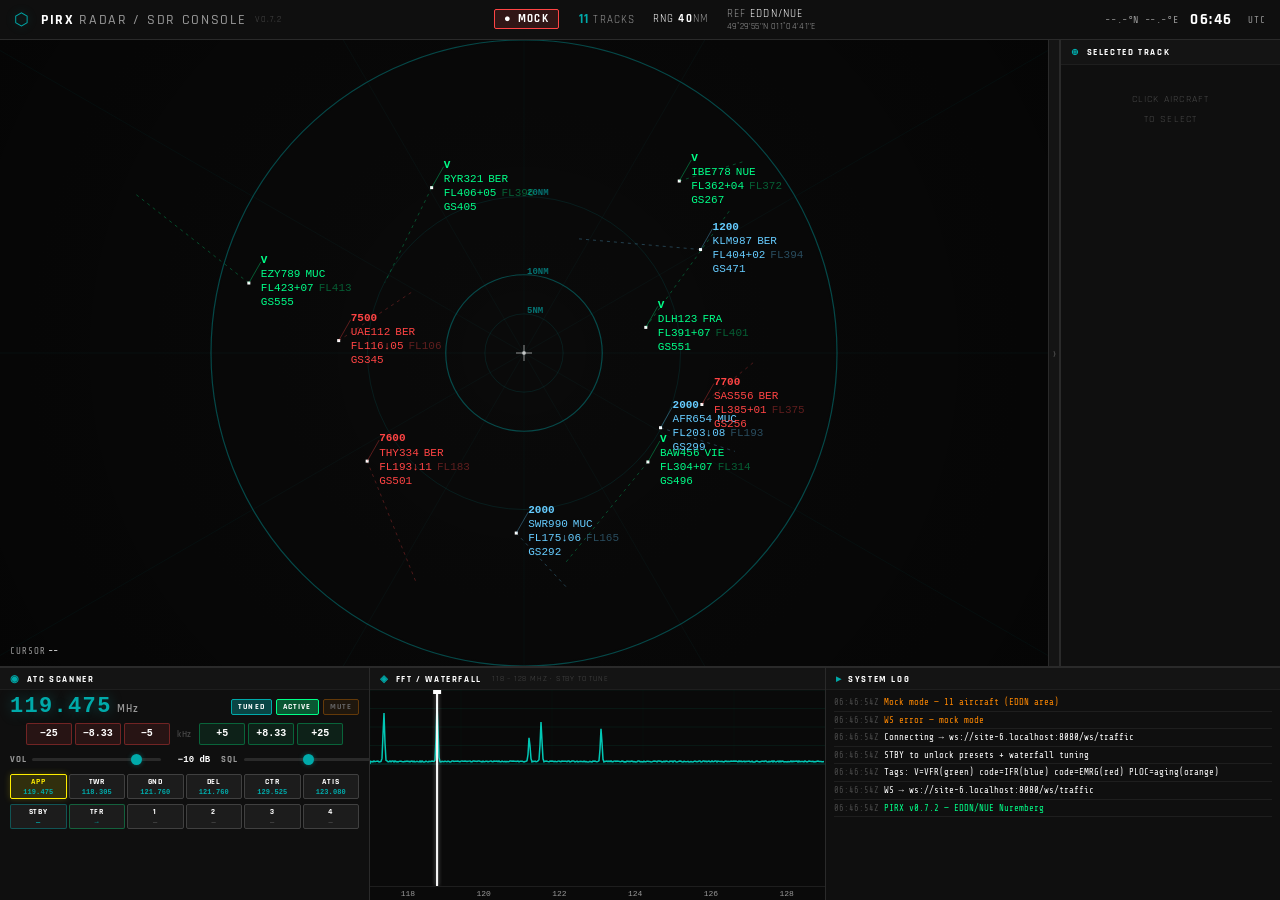
==== pirx-preview.html @ 2e62b08f "Major update 0.7.2 see README and CHANGELOG for details" ====
<!DOCTYPE html>
<html lang="en">
<head>
<meta charset="UTF-8">
<meta name="viewport" content="width=device-width, initial-scale=1.0">
<title>PIRX — Radar / SDR Console</title>
<link href="https://fonts.googleapis.com/css2?family=Share+Tech+Mono&family=Rajdhani:wght@400;500;600;700&display=swap" rel="stylesheet">
<style>
/* ═══════════════════════════════════════════════════════════════
   PIRX Radar / SDR Console — style.css  v0.7.0
   Dark theme: #0a0a0a bg · #ffffff text · iCAS2 states · ATC scanner
   ═══════════════════════════════════════════════════════════════ */

:root {
  /* ── Backgrounds ── */
  --bg:         #0a0a0a;
  --bg-panel:   #0f0f0f;
  --bg-panel2:  #141414;
  --bg-input:   #1c1c1c;

  /* ── Borders ── */
  --border:     #1e1e1e;
  --border-hi:  #2a2a2a;
  --border-sel: #404040;

  /* ── Text — PURE WHITE everywhere that matters ── */
  --txt-hi:     #ffffff;
  --txt-mid:    #ffffff;
  --txt-lo:     #999999;
  --txt-dim:    #484848;

  /* ── Accent colours ── */
  --cyan:       #00aaaa;
  --cyan-dim:   rgba(0,170,170,0.14);
  --cyan-glow:  rgba(0,170,170,0.40);
  --green:      #00ff88;
  --green-dim:  rgba(0,255,136,0.12);
  --amber:      #ff8800;
  --amber-dim:  rgba(255,136,0,0.14);
  --ploc:       #ff8c00;   /* PLOC signal-aging indicator — orange */
  --red:        #ff4444;
  --red-dim:    rgba(255,68,68,0.14);
  --yellow:     #ffee00;
  --yellow-dim: rgba(255,238,0,0.14);

  /* ── Radar ── */
  --radar-bg:   #0a0a0a;

  /* ── iCAS2 tag colours (reference — applied via canvas JS) ──
     Emergency  7500/7600/7700 → #ff4444
     OAT/mil    0xxx           → #ffaa00
     VFR        7000           → #00ff88
     IFR other               → #66ccff   */

  /* ── Typography ── */
  --font-mono:  'Share Tech Mono','Courier New',monospace;
  --font-ui:    'Rajdhani','Arial Narrow',sans-serif;

  /* ── Misc ── */
  --trans:      0.12s ease;
  --bottom-h:   26vh;
}

/* ════════════════════════
   RESET
   ════════════════════════ */
*,*::before,*::after { box-sizing:border-box; margin:0; padding:0; }

html,body {
  width:100%; height:100%;
  background:var(--bg); color:var(--txt-hi);
  font-family:var(--font-mono); overflow:hidden;
}
body { display:flex; flex-direction:column; }

/* ════════════════════════
   TOP BAR
   ════════════════════════ */
#topbar {
  height:40px; flex-shrink:0;
  display:flex; align-items:center; justify-content:space-between;
  background:var(--bg-panel); border-bottom:1px solid var(--border-hi);
  padding:0 14px; gap:16px; z-index:20;
}
#tl,#tc,#tr { display:flex; align-items:center; gap:12px; }
#tc { flex:1; justify-content:center; gap:20px; }

#logo-mark {
  font-size:17px; color:var(--cyan);
  text-shadow:0 0 10px var(--cyan-glow); line-height:1;
}
#app-title {
  font-family:var(--font-ui); font-weight:700;
  font-size:14px; letter-spacing:.12em; text-transform:uppercase; color:var(--txt-hi);
}
.title-dim { color:var(--txt-lo); font-weight:500; }
.title-ver  { color:var(--txt-dim); font-size:9px; font-weight:400; letter-spacing:.10em; margin-left:4px; vertical-align:middle; }

.badge {
  display:flex; align-items:center; gap:6px;
  padding:2px 9px; border-radius:2px;
  font-family:var(--font-ui); font-weight:700;
  font-size:11px; letter-spacing:.12em; border:1px solid transparent;
}
.badge-mock       { border-color:var(--red);   color:#fff; background:var(--red-dim); }
.badge-live       { border-color:var(--green); color:#fff; background:var(--green-dim); }
.badge-connecting { border-color:var(--amber); color:#fff; background:var(--amber-dim); }
.badge-mock #conn-dot { animation:blink .9s step-end infinite; }
@keyframes blink { 50% { opacity:0; } }

#tc-stats {
  display:flex; align-items:center; gap:18px;
  font-family:var(--font-ui); font-size:11px; color:var(--txt-hi); letter-spacing:.1em;
}
#tc-stats .hi  { color:var(--cyan); font-weight:700; font-size:13px; }
#tc-stats .val { color:var(--txt-hi); font-weight:700; }
.lbl-dim { color:var(--txt-lo); }

#cursor-ll {
  font-size:10px; color:var(--txt-lo);
  letter-spacing:.06em; min-width:150px; text-align:right;
}
#clock-time { font-family:var(--font-ui); font-size:15px; font-weight:700; letter-spacing:.1em; color:var(--txt-hi); }
.clock-sub  { font-size:9px; color:var(--txt-lo); letter-spacing:.12em; margin-left:3px; }

/* ════════════════════════
   MIDDLE — radar + collapse toggle + panel
   ════════════════════════ */
#mid { flex:1; display:flex; overflow:hidden; min-height:0; }

#radar-wrap {
  flex:1; position:relative; background:var(--radar-bg);
  overflow:hidden; min-width:0; cursor:crosshair;
}
#radar { display:block; width:100%; height:100%; }

#radar-overlay {
  position:absolute; bottom:8px; left:10px;
  display:flex; gap:14px; pointer-events:none;
}
.ov-label { color:var(--txt-lo); font-size:9px; letter-spacing:.1em; margin-right:3px; }
.ov-val   { color:var(--txt-hi); font-size:10px; }

/* Collapse toggle — sits on the border between radar and right panel */
#rp-toggle {
  width:12px; flex-shrink:0;
  display:flex; align-items:center; justify-content:center;
  background:var(--bg-panel2);
  border-left:1px solid var(--border-hi);
  border-right:1px solid var(--border-hi);
  cursor:pointer; color:var(--txt-dim); font-size:13px;
  transition:color var(--trans), background var(--trans);
  user-select:none; z-index:10;
}
#rp-toggle:hover { color:var(--cyan); background:var(--cyan-dim); }

/* Right panel — collapsible via CSS transition */
#right-panel {
  width:220px; flex-shrink:0;
  background:var(--bg-panel); border-left:1px solid var(--border-hi);
  display:flex; flex-direction:column; overflow:hidden;
  transition:width 0.18s ease;
}
#right-panel.collapsed { width:0; border-left:none; }

.rp-title {
  font-family:var(--font-ui); font-size:9px; font-weight:700;
  letter-spacing:.18em; color:var(--txt-hi); text-transform:uppercase;
  padding:7px 10px 6px; border-bottom:1px solid var(--border);
  display:flex; align-items:center; gap:6px;
  background:var(--bg-panel2); flex-shrink:0; white-space:nowrap;
}
.rp-icon { color:var(--cyan); }

#sel-detail {
  padding:8px 10px;
  display:grid; grid-template-columns:auto 1fr;
  gap:4px 10px; font-size:10px; flex:1; align-content:start;
  overflow-y:auto;
}
.sel-key { color:var(--txt-lo); font-family:var(--font-ui); font-size:9px; letter-spacing:.12em; font-weight:600; }
.sel-val { color:var(--txt-hi); font-family:var(--font-mono); font-size:10px; font-weight:700; }
.sel-val.hi { color:var(--cyan); }

#sel-empty {
  padding:24px 10px; font-size:10px; color:var(--txt-dim);
  text-align:center; font-family:var(--font-ui);
  letter-spacing:.12em; line-height:2; flex:1; white-space:nowrap;
}


/* ════════════════════════
   BOTTOM STRIP
   ════════════════════════ */
#bottom {
  height:var(--bottom-h); flex-shrink:0;
  display:flex; background:var(--bg-panel);
  border-top:2px solid var(--border-hi); overflow:hidden;
}

.bot-section {
  display:flex; flex-direction:column;
  border-right:1px solid var(--border-hi);
  overflow:hidden; flex-shrink:0;
}
.bot-section:last-child { border-right:none; flex:1; }

.bot-title {
  font-family:var(--font-ui); font-size:9px; font-weight:700;
  letter-spacing:.18em; color:var(--txt-hi); text-transform:uppercase;
  padding:5px 10px 4px; border-bottom:1px solid var(--border);
  display:flex; align-items:center; gap:6px;
  flex-shrink:0; background:var(--bg-panel2);
}
.bot-icon { color:var(--cyan); font-size:10px; }
.bot-sub  { color:var(--txt-dim); font-weight:400; font-size:8px; margin-left:4px; letter-spacing:.1em; }

/* ════════════════════════════════════════
   ATC SCANNER SECTION
   ════════════════════════════════════════ */
#sdr-section { width:370px; }

#sdr-body {
  padding:6px 10px 5px;
  display:flex; flex-direction:column; gap:5px;
  overflow:hidden; flex:1;
}

/* Row 1 — Freq display + STBY/TFR + status pills */
.atc-freq-row {
  display:flex; align-items:center; gap:8px; justify-content:space-between;
}
.atc-freq-wrap {
  display:flex; align-items:baseline; gap:5px;
}
#freq-display {
  font-family:'Courier New',monospace;
  font-size:22px; font-weight:700; letter-spacing:.06em;
  color:var(--cyan); text-shadow:0 0 14px var(--cyan-glow);
  line-height:1; min-width:7ch; text-align:right;
}
.freq-unit {
  font-family:var(--font-ui); font-size:11px; font-weight:600;
  color:var(--txt-lo); letter-spacing:.1em;
}

/* Status pills */
.atc-status-pills { display:flex; gap:4px; flex-shrink:0; }
.status-pill {
  font-family:var(--font-ui); font-size:8px; font-weight:700;
  letter-spacing:.14em; padding:2px 6px;
  border-radius:2px; border:1px solid transparent;
  color:#ffffff; opacity:0.35; transition:all var(--trans);
}
.status-pill.on { opacity:1; }

.pill-tuned  { border-color:var(--cyan);  background:rgba(0,170,170,0.2); }
.pill-tuned.on { background:rgba(0,170,170,0.35); }
.pill-active { border-color:var(--green); background:rgba(0,255,136,0.2); }
.pill-active.on { background:rgba(0,255,136,0.30); }
.pill-mute   { border-color:var(--amber); background:rgba(255,136,0,0.2); }
.pill-mute.on   { background:rgba(255,136,0,0.35); }

/* Row 2 — Step buttons */
.atc-step-row {
  display:flex; align-items:center; gap:3px; justify-content:center;
}
.step-unit {
  font-family:var(--font-ui); font-size:9px; font-weight:600;
  color:var(--txt-dim); letter-spacing:.1em;
  padding:0 4px; flex-shrink:0;
}

/* Base step button */
.step-btn {
  font-family:'Courier New',monospace;
  font-size:10px; font-weight:700;
  padding:4px 0; width:46px;
  border-radius:2px; border:1px solid;
  cursor:pointer; transition:all var(--trans);
  line-height:1.2; text-align:center;
  color:#ffffff;
}
/* Negative step buttons (left cluster) */
.step-btn.neg {
  background:rgba(255,68,68,0.10);
  border-color:rgba(255,68,68,0.35);
}
.step-btn.neg:hover {
  background:rgba(255,68,68,0.26);
  border-color:rgba(255,68,68,0.75);
  box-shadow:0 0 6px rgba(255,68,68,0.30);
}
/* Positive step buttons (right cluster) */
.step-btn.pos {
  background:rgba(0,255,136,0.08);
  border-color:rgba(0,255,136,0.30);
}
.step-btn.pos:hover {
  background:rgba(0,255,136,0.22);
  border-color:rgba(0,255,136,0.65);
  box-shadow:0 0 6px rgba(0,255,136,0.25);
}
/* Active-flash state (added briefly via JS) */
.step-btn.flash-neg { background:rgba(255,68,68,0.55) !important; border-color:#ff4444 !important; }
.step-btn.flash-pos { background:rgba(0,255,136,0.50) !important; border-color:#00ff88 !important; }

/* Row 3 — Sliders + Mute */
.atc-slider-row {
  display:flex; align-items:center; gap:5px;
}
.slider-lbl {
  font-family:var(--font-ui); font-size:9px; font-weight:700;
  letter-spacing:.12em; color:var(--txt-lo); flex-shrink:0;
}
.sdr-slider {
  flex:1; -webkit-appearance:none;
  height:3px; background:var(--border-hi);
  border-radius:2px; outline:none; cursor:pointer;
}
.sdr-slider::-webkit-slider-thumb {
  -webkit-appearance:none; width:11px; height:11px;
  background:var(--cyan); border-radius:50%;
  cursor:pointer; box-shadow:0 0 5px var(--cyan-glow);
}
.slider-val {
  font-size:9px; color:var(--txt-hi); font-weight:700;
  font-family:'Courier New',monospace;
  width:44px; text-align:right; flex-shrink:0;
}

/* MUTE toggle button — selectable, stays lit while muted */
.mute-toggle-btn {
  font-family:var(--font-ui); font-size:9px; font-weight:700;
  letter-spacing:.12em; padding:3px 8px;
  border-radius:2px; border:1px solid var(--border-sel);
  background:var(--bg-input); color:var(--txt-lo);
  cursor:pointer; transition:all var(--trans);
  flex-shrink:0; margin-left:4px;
}
.mute-toggle-btn:hover { border-color:var(--amber); color:var(--txt-hi); background:var(--amber-dim); }
.mute-toggle-btn.muted {
  border-color:var(--amber); color:var(--amber);
  background:rgba(255,136,0,0.28);
  box-shadow:0 0 7px rgba(255,136,0,0.30);
}

/* Rows 4+5 — Memory buttons */
.atc-mem-row {
  display:flex; align-items:stretch; gap:2px;
}

.mem-btn {
  flex:1;
  display:flex; flex-direction:column; align-items:center;
  padding:2px 1px; gap:1px;
  background:var(--bg-input); border:1px solid var(--border-sel);
  border-radius:2px; cursor:pointer; transition:all var(--trans);
  min-width:0; overflow:hidden;
}
.mem-btn:hover {
  border-color:var(--cyan); background:var(--cyan-dim);
}
.mem-btn.active-mem {
  border-color:var(--yellow); background:rgba(255,238,0,0.14);
  box-shadow:0 0 7px rgba(255,238,0,0.22);
}
.mem-btn.active-mem .mem-name { color:var(--yellow); }
.mem-btn.store-flash {
  border-color:var(--green) !important;
  background:rgba(0,255,136,0.28) !important;
  box-shadow:0 0 9px rgba(0,255,136,0.30) !important;
}

/* STBY button variant */
.stby-btn { border-color:rgba(0,170,170,0.40); }
.stby-btn.active-mem {
  border-color:var(--cyan); background:rgba(0,170,170,0.20);
  box-shadow:0 0 7px rgba(0,170,170,0.35);
}
.stby-btn.active-mem .mem-name { color:var(--cyan); }
.stby-btn.active-mem .mem-freq { color:var(--cyan); }

/* TFR button variant */
.tfr-btn { border-color:rgba(0,255,136,0.30); }
.tfr-btn.active-mem {
  border-color:var(--green); background:rgba(0,255,136,0.18);
  box-shadow:0 0 7px rgba(0,255,136,0.30);
}
.tfr-btn.active-mem .mem-name { color:var(--green); }
.tfr-btn.active-mem .mem-freq { color:var(--green); }

/* User slot buttons 1–4 — same base as mem-btn, empty = dimmed */
.user-btn .mem-freq { color:var(--txt-dim); }
.user-btn.has-freq .mem-freq { color:var(--cyan); }
.user-btn.active-mem {
  border-color:var(--yellow); background:rgba(255,238,0,0.14);
  box-shadow:0 0 7px rgba(255,238,0,0.22);
}
.user-btn.active-mem .mem-name { color:var(--yellow); }
.user-btn.erase-flash {
  border-color:var(--red) !important;
  background:rgba(255,68,68,0.22) !important;
  box-shadow:0 0 8px rgba(255,68,68,0.30) !important;
}

.mem-name {
  font-family:var(--font-ui); font-size:8px; font-weight:700;
  letter-spacing:.10em; color:#ffffff; text-transform:uppercase;
}
.mem-freq {
  font-family:'Courier New',monospace;
  font-size:7px; font-weight:700;
  color:var(--cyan); letter-spacing:.01em; white-space:nowrap;
}

/* ════════════════════════
   WATERFALL SECTION — 10 MHz span
   ════════════════════════ */
#wf-section { flex:1; min-width:0; }
#wf-body { flex:1; position:relative; overflow:hidden; background:var(--bg); cursor:not-allowed; }
#wf-body.stby-active { cursor:crosshair; }
#wf-canvas { display:block; width:100%; height:100%; }

/* Fixed 6-tick axis: 118 | 120 | 122 | 124 | 126 | 128 MHz */
#wf-freq-axis {
  position:absolute; bottom:0; left:0; right:0; height:14px;
  display:flex; align-items:center; justify-content:space-between;
  padding:0; pointer-events:none;
  background:rgba(10,10,10,0.82); border-top:1px solid var(--border);
}
.wf-tick {
  font-size:8px; color:var(--txt-lo); font-family:'Courier New',monospace;
  flex:1; text-align:center;
}

/* Tuned-frequency marker — position driven by JS via left% */
.wf-tune-line {
  position:absolute; top:0; bottom:14px;
  width:2px; background:rgba(255,255,255,0.80);
  pointer-events:none;
  box-shadow:0 0 4px rgba(255,255,255,0.45);
}

/* Hover frequency tooltip */
#wf-tooltip {
  position:absolute; top:4px;
  font-family:'Courier New',monospace; font-size:9px; font-weight:700;
  color:#ffffff; background:rgba(0,0,0,0.72);
  border:1px solid rgba(0,170,170,0.50);
  padding:2px 6px; border-radius:2px;
  pointer-events:none; display:none; white-space:nowrap;
  transform:translateX(-50%);
}

/* ════════════════════════
   LOG SECTION
   ════════════════════════ */
#log-section { width:260px; }
#log-body { flex:1; overflow-y:auto; padding:4px 8px; }

.log-entry {
  padding:1px 0; border-bottom:1px solid var(--border);
  font-size:9px; line-height:1.6;
  white-space:nowrap; overflow:hidden; text-overflow:ellipsis;
  color:var(--txt-hi);
}
.log-entry.info  { color:#ffffff; }
.log-entry.warn  { color:var(--amber); }
.log-entry.ok    { color:var(--green); }
.log-entry.error { color:var(--red); }
.log-ts { color:var(--txt-dim); margin-right:5px; font-size:8.5px; }

/* ════════════════════════════════════════
   iCAS2 LABEL STATE — text-colour only
   All canvas labels are TRANSPARENT bg.
   Colors applied via getTagColor() in JS.
   ════════════════════════════════════════ */
/* Tag colour reference (mirrors getTagColor in app.js):
   Emergency  7500/7600/7700 → #ff4444  red
   OAT/mil    0xxx           → #ffaa00  amber
   VFR        7000           → #00ff88  green
   IFR other               → #66ccff  light blue  */

/* ════════════════════════
   SCROLLBAR
   ════════════════════════ */
::-webkit-scrollbar { width:3px; height:3px; }
::-webkit-scrollbar-track { background:var(--bg); }
::-webkit-scrollbar-thumb { background:var(--border-hi); border-radius:2px; }

</style>
</head>
<body>

<!-- ═══ TOP BAR ═══ -->
<header id="topbar">
  <div id="tl">
    <span id="logo-mark">⬡</span>
    <span id="app-title">PIRX <span class="title-dim">Radar / SDR Console</span> <span class="title-ver">v0.7.2</span></span>
  </div>
  <div id="tc">
    <div id="conn-badge" class="badge badge-mock">
      <span id="conn-dot">●</span>
      <span id="conn-label">MOCK</span>
    </div>
    <div id="tc-stats">
      <span><span id="track-count" class="hi">0</span> <span class="lbl-dim">TRACKS</span></span>
      <span>RNG <span id="range-nm" class="val">40</span><span class="lbl-dim">NM</span></span>
      <span style="display:flex;flex-direction:column;align-items:flex-start;line-height:1.3"><span><span class="lbl-dim">REF</span> EDDN/NUE</span><span style="font-size:9px;color:var(--txt-lo);letter-spacing:.04em">49°29'55"N 011°04'41"E</span></span>
    </div>
  </div>
  <div id="tr">
    <span id="cursor-ll">--.-°N --.-°E</span>
    <span id="clock-time">--:--</span><span class="clock-sub">UTC</span>
  </div>
</header>

<!-- ═══ MIDDLE: radar + collapsible selected track panel ═══ -->
<div id="mid">
  <div id="radar-wrap">
    <canvas id="radar"></canvas>
    <div id="radar-overlay">
      <div><span class="ov-label">CURSOR</span><span class="ov-val" id="cursor-ov">--</span></div>
    </div>
  </div>
  <div id="rp-toggle" title="Toggle track panel">&#8250;</div>
  <div id="right-panel">
    <div class="rp-title"><span class="rp-icon">⊕</span> Selected Track</div>
    <div id="sel-empty">CLICK AIRCRAFT<br>TO SELECT</div>
    <div id="sel-detail" style="display:none"></div>
  </div>
</div>

<!-- ═══ BOTTOM STRIP ═══ -->
<div id="bottom">

  <!-- ── ATC SCANNER ── -->
  <div class="bot-section" id="sdr-section">
    <div class="bot-title"><span class="bot-icon">◉</span> ATC Scanner</div>
    <div id="sdr-body">

      <!-- Row 1: Frequency display + status pills -->
      <div class="atc-freq-row">
        <div class="atc-freq-wrap">
          <div id="freq-display">119.475</div>
          <span class="freq-unit">MHz</span>
        </div>
        <div class="atc-status-pills">
          <span class="status-pill pill-tuned"  id="pill-tuned">TUNED</span>
          <span class="status-pill pill-active" id="pill-active">ACTIVE</span>
          <span class="status-pill pill-mute"   id="pill-mute">MUTE</span>
        </div>
      </div>

      <!-- Row 2: Step buttons (no INV) -->
      <div class="atc-step-row">
        <button class="step-btn neg" id="b-m25"  data-step="25"   data-dir="-1">−25</button>
        <button class="step-btn neg" id="b-m833" data-step="8.33" data-dir="-1">−8.33</button>
        <button class="step-btn neg" id="b-m5"   data-step="5"    data-dir="-1">−5</button>
        <span class="step-unit">kHz</span>
        <button class="step-btn pos" id="b-p5"   data-step="5"    data-dir="1">+5</button>
        <button class="step-btn pos" id="b-p833" data-step="8.33" data-dir="1">+8.33</button>
        <button class="step-btn pos" id="b-p25"  data-step="25"   data-dir="1">+25</button>
      </div>

      <!-- Row 3: Volume + Squelch + MUTE toggle button -->
      <div class="atc-slider-row">
        <span class="slider-lbl">VOL</span>
        <input type="range" class="sdr-slider" id="vol-slider" min="-60" max="0" value="-10" step="1">
        <span class="slider-val" id="vol-val">−10 dB</span>
        <span class="slider-lbl" style="margin-left:6px">SQL</span>
        <input type="range" class="sdr-slider" id="sql-slider" min="-80" max="0" value="-40" step="1">
        <span class="slider-val" id="sql-val">−40 dB</span>
        <button class="mute-toggle-btn" id="btn-mute" title="Toggle audio mute">MUTE</button>
      </div>

      <!-- Row 4: 6 protected ATC preset buttons -->
      <div class="atc-mem-row">
        <button class="mem-btn" id="mem-app"  data-key="APP"  data-type="preset">
          <span class="mem-name">APP</span><span class="mem-freq" id="mf-app">119.475</span>
        </button>
        <button class="mem-btn" id="mem-twr"  data-key="TWR"  data-type="preset">
          <span class="mem-name">TWR</span><span class="mem-freq" id="mf-twr">118.305</span>
        </button>
        <button class="mem-btn" id="mem-gnd"  data-key="GND"  data-type="preset">
          <span class="mem-name">GND</span><span class="mem-freq" id="mf-gnd">121.760</span>
        </button>
        <button class="mem-btn" id="mem-del"  data-key="DEL"  data-type="preset">
          <span class="mem-name">DEL</span><span class="mem-freq" id="mf-del">121.760</span>
        </button>
        <button class="mem-btn" id="mem-ctr"  data-key="CTR"  data-type="preset">
          <span class="mem-name">CTR</span><span class="mem-freq" id="mf-ctr">129.525</span>
        </button>
        <button class="mem-btn" id="mem-atis" data-key="ATIS" data-type="preset">
          <span class="mem-name">ATIS</span><span class="mem-freq" id="mf-atis">123.080</span>
        </button>
      </div>

      <!-- Row 5: STBY · TFR · User slots 1–4  (same size as mem-btn) -->
      <div class="atc-mem-row">
        <button class="mem-btn stby-btn" id="btn-stby" title="Standby — dial freq then TFR">
          <span class="mem-name">STBY</span>
          <span class="mem-freq" id="stby-freq-display">—</span>
        </button>
        <button class="mem-btn tfr-btn" id="btn-tfr" title="Transfer standby freq, then pick destination">
          <span class="mem-name">TFR</span>
          <span class="mem-freq">→</span>
        </button>
        <button class="mem-btn user-btn" id="mem-u1" data-key="U1" data-type="user">
          <span class="mem-name">1</span><span class="mem-freq" id="mf-u1">—</span>
        </button>
        <button class="mem-btn user-btn" id="mem-u2" data-key="U2" data-type="user">
          <span class="mem-name">2</span><span class="mem-freq" id="mf-u2">—</span>
        </button>
        <button class="mem-btn user-btn" id="mem-u3" data-key="U3" data-type="user">
          <span class="mem-name">3</span><span class="mem-freq" id="mf-u3">—</span>
        </button>
        <button class="mem-btn user-btn" id="mem-u4" data-key="U4" data-type="user">
          <span class="mem-name">4</span><span class="mem-freq" id="mf-u4">—</span>
        </button>
      </div>

    </div>
  </div><!-- /sdr-section -->

  <!-- FFT / Waterfall -->
  <div class="bot-section" id="wf-section">
    <div class="bot-title">
      <span class="bot-icon">◈</span> FFT / Waterfall
      <span class="bot-sub" id="wf-mode-label">118 – 128 MHz · STBY to tune</span>
    </div>
    <div id="wf-body">
      <canvas id="wf-canvas"></canvas>
      <div id="wf-tooltip"></div>
      <div class="wf-tune-line" id="wf-tune-line"></div>
      <div id="wf-freq-axis">
        <span class="wf-tick">118</span>
        <span class="wf-tick">120</span>
        <span class="wf-tick">122</span>
        <span class="wf-tick">124</span>
        <span class="wf-tick">126</span>
        <span class="wf-tick">128</span>
      </div>
    </div>
  </div>

  <!-- System Log -->
  <div class="bot-section" id="log-section">
    <div class="bot-title"><span class="bot-icon">▸</span> System Log</div>
    <div id="log-body"></div>
  </div>

</div><!-- /bottom -->

<script>
'use strict';
// ═══════════════════════════════════════════════════════════════════════
// PIRX Radar / SDR Console — app.js  v0.7.2
//
//  1. Aircraft symbols: white squares, 25% of previous diamond size
//  2. Top tag line: squawk display with V/code rules, no WARNINGS text
//  3. Frequency panel: STBY/TFR workflow, protected presets, 2s long-press reset
//  4. EDDN/NUE coordinates displayed in selected track panel
//  5. Live mode signal lifetime: 60s total, PLOC shown 30–60s (orange)
//  6. Collapsible selected track panel with auto-open/close on select
// ═══════════════════════════════════════════════════════════════════════

// ════════════════════════════════════════════════════════════════════════
// ENDPOINT CONFIGURATION
// ════════════════════════════════════════════════════════════════════════
//
// The app detects at runtime whether it is served from a public production
// host or from a local LAN / localhost address, and picks the right
// WebSocket and REST URLs automatically.  No hardcoded IPs needed.
//
// ── PRODUCTION HOSTS (edit this list) ───────────────────────────────
//
//   Add every public hostname that serves this frontend.
//   Typical cases:
//
//   Cloudflare Tunnel + custom domain
//     → 'yourradar.yourdomain.com'
//       Tunnel terminates TLS; the app uses wss:// with no port number.
//       Setup: Cloudflare Zero Trust → Tunnels → add a public hostname
//              pointing to http://localhost:8080 on the Pi.
//
//   Cloudflare Pages (static frontend only, backend elsewhere)
//     → 'yourproject.pages.dev'  or  'yourradar.yourdomain.com'
//       Same rule: wss://, no port.
//
//   Any VPS / NGINX / Caddy reverse proxy over HTTPS
//     → 'radar.mydomain.org'
//       Proxy terminates TLS and forwards to the backend; wss://, no port.
//
//   Multiple domains simultaneously
//     → ['radar.site-a.com', 'backup.site-b.net']
//
//   Current project — replace with your own domain(s):
//
const PRODUCTION_HOSTS = [
  'pirx.dustyhut.org',   // ← Cloudflare Tunnel hostname — change to yours
];
//
// ── LOCAL / LAN (no changes needed) ─────────────────────────────────
//
//   Any hostname NOT in PRODUCTION_HOSTS is treated as local:
//     localhost, 127.0.0.1, 192.168.x.x, 10.x.x.x, hostname.local …
//   The app uses ws:// and appends :8080 automatically.
//   Backend port is 8080 — change the literal below if yours differs:
//
const LOCAL_PORT = 8080;
//
// ════════════════════════════════════════════════════════════════════════

const _HOST    = window.location.hostname;
const _IS_PROD = PRODUCTION_HOSTS.includes(_HOST);

const WS_URL   = _IS_PROD
  ? `wss://${_HOST}/ws/traffic`               // production: wss, no port
  : `ws://${_HOST}:${LOCAL_PORT}/ws/traffic`; // local LAN:  ws,  port 8080

const API_BASE = _IS_PROD
  ? `https://${_HOST}`
  : `http://${_HOST}:${LOCAL_PORT}`;

const HEALTH = `${API_BASE}/health`;
const STATUS = `${API_BASE}/status`;

// ── Reference: EDDN Nuremberg ─────────────────────────────────────────
const REF_LAT  = 49.498611;  // EDDN ARP 49°29'55"N
const REF_LON  = 11.078056;  // EDDN ARP 011°04'41"E
const REF_ICAO = 'EDDN';
const REF_IATA = 'NUE';
const NM_TO_M  = 1852;

// ── Waterfall band ────────────────────────────────────────────────────
const WF_MIN_KHZ  = 118000;
const WF_MAX_KHZ  = 128000;
const WF_SPAN_KHZ = WF_MAX_KHZ - WF_MIN_KHZ;

// EDDN ATC frequencies for mock peaks (kHz)
const EDDN_PEAKS = [
  { f: 119475, amp: 0.80 },
  { f: 118305, amp: 0.70 },
  { f: 121760, amp: 0.55 },
  { f: 129525, amp: 0.65 },
  { f: 123080, amp: 0.45 },
  { f: 121500, amp: 0.35 },
];

// ── Signal lifetime (live mode only) ─────────────────────────────────
const SIGNAL_PLOC_AGE = 30;   // seconds before PLOC appears
const SIGNAL_MAX_AGE  = 60;   // seconds before track removed

// ═══════════════════════════════════════════════════════════════════════
// iCAS2 LOOKUP TABLES
// ═══════════════════════════════════════════════════════════════════════

const WTC_MAP = {
  'DLH':'H','BAW':'H','UAE':'H','QFA':'H','SIA':'H',
  'AFR':'H','KLM':'H','THY':'H','DAL':'H','AAL':'H',
  'EZY':'M','RYR':'M','SAS':'M','IBE':'M','SWR':'M',
  'AUA':'M','TAP':'M','NAX':'M','VLG':'M','BEL':'M',
  'DLT':'M','CFG':'M','TUI':'M','EWG':'M','GEC':'H',
  'BER':'M','NLH':'M','AHO':'M',
};

const ATYP_MAP = {
  'DLH':'A320','BAW':'B744','UAE':'A388','EZY':'A319',
  'RYR':'B738','SAS':'A320','KLM':'B738','AFR':'A320',
  'THY':'A320','SWR':'A220','AUA':'A320','TUI':'B738',
};

const MOCK_SI  = ['NUE','MUC','FRA','STR','VIE','ZRH','HAM','BER','DUS','CGN'];
const MOCK_COP = ['NTH','STH','EST','WST','TOP','BOT'];

// ═══════════════════════════════════════════════════════════════════════
// 2. TAG COLOUR + SQUAWK DISPLAY RULES
// ═══════════════════════════════════════════════════════════════════════

/**
 * Returns full-brightness colour for a label.
 *   RED        #ff4444  — emergency 7500 / 7600 / 7700
 *   GREEN      #00ff88  — VFR 7000
 *   LIGHT BLUE #66ccff  — all others
 */
function getTagColor(squawk) {
  if (['7500','7600','7700'].includes(squawk)) return '#ff4444';
  if (squawk === '7000')                       return '#00ff88';
  return '#66ccff';
}

function getDimColor(squawk) {
  const map = {
    '#ff4444': 'rgba(255,68,68,0.35)',
    '#00ff88': 'rgba(0,255,136,0.35)',
    '#66ccff': 'rgba(102,204,255,0.35)',
  };
  return map[getTagColor(squawk)] || 'rgba(102,204,255,0.35)';
}

/**
 * Row 1 squawk token — the only content on the top tag line.
 *   7000           → text: 'V',       colour: green
 *   7500/7600/7700 → text: squawk,    colour: red
 *   all others     → text: squawk,    colour: blue
 * NO 'WARNINGS' text. NO hex ICAO.
 */
function getSquawkToken(squawk) {
  const sq = squawk || '';
  if (sq === '7000')                           return { text: 'V',  color: '#00ff88' };
  if (['7500','7600','7700'].includes(sq))     return { text: sq,   color: '#ff4444' };
  return                                              { text: sq,   color: '#66ccff' };
}

// ═══════════════════════════════════════════════════════════════════════
// FIELD HELPERS
// ═══════════════════════════════════════════════════════════════════════

function getWTC(cs)  { return cs ? (WTC_MAP[cs.substring(0,3).toUpperCase()] || '') : ''; }
function getATYP(cs) { return cs ? (ATYP_MAP[cs.substring(0,3).toUpperCase()] || '') : ''; }

function formatFL(alt) {
  if (alt == null || alt === '') return '';
  if (alt >= 1000) return 'FL' + Math.round(alt/100).toString().padStart(3,'0');
  return Math.round(alt) + 'ft';
}

function formatCRC(vr) {
  if (vr == null || Math.abs(vr) <= 50) return '';
  const h = Math.round(vr / 100);
  return (h >= 0 ? '+' : '') + Math.abs(h).toString().padStart(2,'0');
}

function trendChar(vr) { return (vr != null && vr < -500) ? '↓' : ''; }

function formatARC(vr) {
  if (vr == null || Math.abs(vr) <= 50) return '';
  return (vr >= 0 ? '+' : '') + Math.round(vr/100)*100;
}

function getMockExtras(t) {
  const h = parseInt(t.icao.slice(-3), 16);
  const delta  = (h % 2 === 0 ? 1 : -1) * 1000;
  const aflStr = formatFL(t.altitude);
  const cflStr = formatFL(t.altitude + delta);
  return {
    si:   MOCK_SI[h % MOCK_SI.length],
    cfl:  cflStr === aflStr ? '' : cflStr,
    cop:  MOCK_COP[h % MOCK_COP.length],
    arc:  formatARC(t._vr),
    xfl:  formatFL(t.altitude + delta + 1000),
    ahdg: Math.round(((t.heading||0) + 30) % 360).toString().padStart(3,'0'),
    asp:  t.groundspeed ? Math.round(t.groundspeed/10)*10+'' : '',
    ades: MOCK_SI[(h + 3) % MOCK_SI.length],
    pel:  formatFL(t.altitude - 2000),
  };
}

function assignState(icao) {
  const h = parseInt(icao.slice(-2), 16);
  if (h < 26)  return 'urgency';
  if (h < 77)  return 'coordinated';
  if (h < 179) return 'assumed';
  return 'normal';
}

// ═══════════════════════════════════════════════════════════════════════
// 2 + 5. FIELD BUILDERS — clean, squawk-only row 1, PLOC on aging
// ═══════════════════════════════════════════════════════════════════════

/**
 * TAGGED (unselected):
 *   Row 1:  squawk token [PLOC if aging]
 *   Row 2:  CALLSIGN [SI]
 *   Row 3:  AFL[↓][CRC] [CFL]
 *   Row 4:  GS (if present)
 */
function getTaggedLines(track) {
  const sq    = track.squawk || '';
  const cs    = (track.callsign || track.icao).trim();
  const afl   = formatFL(track.altitude);
  const crc   = formatCRC(track._vr);
  const trend = trendChar(track._vr);
  const gs    = track.groundspeed ? Math.round(track.groundspeed).toString() : '';
  const ex    = getMockExtras(track);
  const sqTok = getSquawkToken(sq);

  // Row 1 — squawk token + optional PLOC
  const r1 = [{ text: sqTok.text, color: sqTok.color }];
  if (track._ploc) r1.push({ text: 'PLOC', color: '#ff8c00' });

  // Row 2 — callsign + SI
  const r2 = [{ text: cs }];
  if (ex.si) r2.push({ text: ex.si });

  // Row 3 — AFL block + CFL
  const r3 = [];
  if (afl) r3.push({ text: afl + trend + crc });
  if (ex.cfl) r3.push({ text: ex.cfl, dim: true });

  // Row 4 — GS
  const r4 = [];
  if (gs) r4.push({ text: 'GS' + gs });

  return [r1, r2, r3, r4].filter(r => r.length > 0);
}

/**
 * DETAILED (selected):
 *   Row 1:  squawk token [PLOC if aging]
 *   Row 2:  CALLSIGN [SI] [ATYP] [WTC] [+]
 *   Row 3:  AFL[↓][CRC] [ARC] [CFL] [COP]
 *   Row 4:  GS [ASP] [AHDG] [XFL] [ADES] [PEL]
 *   Row 5:  DIAS DMACH DHDG TRACK (dim)
 */
function getDetailedLines(track) {
  const sq    = track.squawk || '';
  const cs    = (track.callsign || track.icao).trim();
  const wtc   = getWTC(track.callsign);
  const atyp  = getATYP(track.callsign);
  const afl   = formatFL(track.altitude);
  const crc   = formatCRC(track._vr);
  const trend = trendChar(track._vr);
  const gs    = track.groundspeed ? Math.round(track.groundspeed).toString() : '';
  const ex    = getMockExtras(track);
  const sqTok = getSquawkToken(sq);

  const r1 = [{ text: sqTok.text, color: sqTok.color }];
  if (track._ploc) r1.push({ text: 'PLOC', color: '#ff8c00' });

  const r2 = [{ text: cs }];
  if (ex.si) r2.push({ text: ex.si });
  if (atyp)  r2.push({ text: atyp });
  if (wtc)   r2.push({ text: wtc });
  r2.push({ text: '+' });

  const r3 = [];
  if (afl) r3.push({ text: afl + trend + crc });
  if (ex.arc) r3.push({ text: ex.arc });
  if (ex.cfl) r3.push({ text: ex.cfl });
  if (ex.cop) r3.push({ text: ex.cop, dim: true });

  const r4 = [];
  if (gs)        r4.push({ text: 'GS'+gs });
  if (ex.asp)    r4.push({ text: ex.asp,   dim: true });
  if (ex.ahdg)   r4.push({ text: ex.ahdg,  dim: true });
  if (ex.xfl)    r4.push({ text: ex.xfl,   dim: true });
  if (ex.ades)   r4.push({ text: ex.ades,  dim: true });
  if (ex.pel)    r4.push({ text: ex.pel,   dim: true });

  const r5 = [
    { text:'DIAS', dim:true }, { text:'DMACH', dim:true },
    { text:'DHDG', dim:true }, { text:'TRACK', dim:true },
  ];

  return [r1, r2, r3, r4, r5].filter(r => r.length > 0);
}

// ═══════════════════════════════════════════════════════════════════════
// TAG DRAWING — transparent, text-colour only
// Tokens now support { text, color?, dim? }:
//   color  — explicit hex override (row 1 squawk, PLOC)
//   dim    — 35% opacity of track colour
//   default — full track colour
// ═══════════════════════════════════════════════════════════════════════

function drawTag(ctx, track, x, y, isSelected) {
  const dpr    = window.devicePixelRatio || 1;
  const fPx    = isSelected ? 12 : 11;
  const fs     = Math.round(fPx * dpr);
  const lineH  = Math.round((fPx + 3) * dpr);
  const colGap = Math.round(5 * dpr);
  const full   = getTagColor(track.squawk);
  const dim    = getDimColor(track.squawk);
  const fontN  = `${fs}px 'Courier New',monospace`;
  const fontB  = `bold ${fs}px 'Courier New',monospace`;

  ctx.save();
  ctx.font = fontN; ctx.textBaseline = 'top'; ctx.textAlign = 'left';

  const lines = isSelected ? getDetailedLines(track) : getTaggedLines(track);
  const off = tagOffsets.get(track.icao) || { dx: Math.round(12 * dpr), dy: 0 };
  const TX  = x + off.dx;
  const TY  = y + off.dy - Math.round(lineH * lines.length * 0.5);

  // Connector line — always drawn from symbol to tag anchor
  ctx.strokeStyle = full; ctx.globalAlpha = 0.42;
  ctx.lineWidth = dpr * 0.8;
  ctx.beginPath(); ctx.moveTo(x, y); ctx.lineTo(TX, TY + lineH * 0.5); ctx.stroke();
  ctx.globalAlpha = 1;

  lines.forEach((tokens, ri) => {
    let cx = TX;
    const ry = TY + ri * lineH;
    tokens.forEach(tok => {
      if (tok.color) {
        // Explicit colour override (squawk token / PLOC)
        ctx.fillStyle = tok.color;
        ctx.font = ri === 0 ? fontB : fontN;   // row 1 always bold
      } else if (tok.dim) {
        ctx.fillStyle = dim; ctx.font = fontN;
      } else {
        ctx.fillStyle = full; ctx.font = isSelected ? fontB : fontN;
      }
      ctx.fillText(tok.text, cx, ry);
      cx += ctx.measureText(tok.text).width + colGap;
    });
  });

  // Selection ring
  if (isSelected) {
    ctx.strokeStyle = full; ctx.lineWidth = dpr * 1.5; ctx.globalAlpha = 0.65;
    ctx.beginPath(); ctx.arc(x, y, Math.round(10 * dpr), 0, Math.PI * 2); ctx.stroke();
    ctx.globalAlpha = 1;
  }
  ctx.restore();
}

function drawICAS2Untagged(ctx, t, x, y) { drawTag(ctx, t, x, y, false); }
function drawICAS2Tagged(ctx, t, x, y)   { drawTag(ctx, t, x, y, true);  }

// ═══════════════════════════════════════════════════════════════════════
// ATC SCANNER STATE — reverted to v0.6 base + new STBY/TFR/destination flow
// ═══════════════════════════════════════════════════════════════════════

let freq = 119475;   // kHz — active frequency shown in main display

// EDDN factory defaults
const DEFAULT_MEMORY = {
  APP:  119475,
  TWR:  118305,
  GND:  121760,
  DEL:  121760,
  CTR:  129525,
  ATIS: 123080,
};
const memory   = { ...DEFAULT_MEMORY };
const MEM_KEYS = ['APP','TWR','GND','DEL','CTR','ATIS'];

// User slots 1–4: null = empty
const userSlots = { U1: null, U2: null, U3: null, U4: null };
const USER_KEYS = ['U1','U2','U3','U4'];

// STBY/TFR workflow state
// Phase 0: idle — normal operation
// Phase 1: STBY active — step buttons/waterfall dial stbyFreq
// Phase 2: TFR active — stbyFreq transferred to freq, waiting for destination press
let scanPhase = 0;   // 0 | 1 | 2
let stbyFreq  = 119475;
let pendingFreq = null;  // freq ready to be stored, set when TFR pressed

let activeMemKey = 'APP';  // currently highlighted preset/slot
let isMuted = false;

// ═══════════════════════════════════════════════════════════════════════
// GENERAL APP STATE
// ═══════════════════════════════════════════════════════════════════════
let tracks    = new Map();
let selected  = null;
let viewScale = 1;
let panX = 0, panY = 0;
let rangeNM   = 40;
let pulsePhase = 0;
let isDragging      = false;
let isDraggingTag   = false;
let dragSX=0, dragSY=0, panSX=0, panSY=0;
let dragTagIcao = null, dragTagDX = 0, dragTagDY = 0;
// Per-track tag offsets (canvas pixels from symbol position)
const tagOffsets = new Map();
let wfHistory = [];
let wfPhase   = 0;
let lastTs    = 0;
let wfLastTs  = 0;
let isMockMode = false;
let rpCollapsed = false;

// ═══════════════════════════════════════════════════════════════════════
// DOM REFS
// ═══════════════════════════════════════════════════════════════════════
const canvas       = document.getElementById('radar');
const ctx          = canvas.getContext('2d');
const wfCanvas     = document.getElementById('wf-canvas');
const wfCtx        = wfCanvas.getContext('2d');
const trackCountEl = document.getElementById('track-count');
const rangeNmEl    = document.getElementById('range-nm');
const clockEl      = document.getElementById('clock-time');
const freqEl       = document.getElementById('freq-display');
const selDetail    = document.getElementById('sel-detail');
const selEmpty     = document.getElementById('sel-empty');
const cursorLlEl   = document.getElementById('cursor-ll');
const logBody      = document.getElementById('log-body');
const wfTuneLine   = document.getElementById('wf-tune-line');
const wfTooltip    = document.getElementById('wf-tooltip');
const wfBody       = document.getElementById('wf-body');
const rightPanel   = document.getElementById('right-panel');
const rpToggle     = document.getElementById('rp-toggle');

// ═══════════════════════════════════════════════════════════════════════
// COLLAPSIBLE RIGHT PANEL
// ═══════════════════════════════════════════════════════════════════════

function setRightPanel(open) {
  rpCollapsed = !open;
  rightPanel.classList.toggle('collapsed', rpCollapsed);
  rpToggle.textContent = rpCollapsed ? '\u2039' : '\u203a';
  setTimeout(resize, 200);
}
rpToggle.addEventListener('click', () => setRightPanel(rpCollapsed));

// ═══════════════════════════════════════════════════════════════════════
// ATC SCANNER ENGINE
// ═══════════════════════════════════════════════════════════════════════

/** setFreq: dials stbyFreq when in phase 1, active freq otherwise */
function setFreq(khz) {
  const clamped = Math.max(118000, Math.min(137000, khz));
  if (scanPhase === 1) {
    stbyFreq = clamped;
    freqEl.textContent = (stbyFreq / 1000).toFixed(3);
    document.getElementById('stby-freq-display').textContent = (stbyFreq / 1000).toFixed(3);
  } else {
    freq = clamped;
    freqEl.textContent = (freq / 1000).toFixed(3);
  }
  updateTuneMarker();
  updateStatusPills();
}

function updateTuneMarker() {
  const f = scanPhase >= 1 ? stbyFreq : freq;
  const pct = Math.max(0, Math.min(100, ((f - WF_MIN_KHZ) / WF_SPAN_KHZ) * 100));
  wfTuneLine.style.left = pct + '%';
  wfTuneLine.style.transform = 'translateX(-50%)';
}

function updateStatusPills() {
  document.getElementById('pill-tuned').classList.add('on');
  document.getElementById('pill-active').classList.toggle('on', !isMuted);
  document.getElementById('pill-mute').classList.toggle('on', isMuted);
}

function updateScanPhaseUI() {
  const stbyBtn = document.getElementById('btn-stby');
  const tfrBtn  = document.getElementById('btn-tfr');
  stbyBtn.classList.toggle('active-mem', scanPhase >= 1);
  tfrBtn.classList.toggle('active-mem',  scanPhase === 2);
  wfBody.classList.toggle('stby-active', scanPhase === 1);
  document.getElementById('wf-mode-label').textContent =
    scanPhase === 1 ? '118 – 128 MHz · click to tune' : '118 – 128 MHz · STBY to tune';
  document.getElementById('stby-freq-display').textContent =
    scanPhase >= 1 ? (stbyFreq / 1000).toFixed(3) : '—';
}

/** Phase 0 → 1: engage STBY — step buttons & waterfall now dial stbyFreq */
function doStby() {
  if (scanPhase === 0) {
    scanPhase = 1;
    stbyFreq = freq;   // initialise standby from active
    freqEl.textContent = (stbyFreq / 1000).toFixed(3);
    log('STBY engaged — dial freq then press TFR', 'info');
  } else {
    // Cancel STBY/TFR, return to idle
    scanPhase = 0;
    pendingFreq = null;
    freq = stbyFreq;   // revert active to stby (abandon)
    freqEl.textContent = (freq / 1000).toFixed(3);
    log('STBY cancelled', 'info');
  }
  updateTuneMarker();
  updateScanPhaseUI();
  updateAllMemBtns();
}

/** Phase 1 → 2: TFR — commit stbyFreq as active, wait for destination */
function doTFR() {
  if (scanPhase !== 1) { log('TFR: engage STBY first', 'warn'); return; }
  freq = stbyFreq;
  pendingFreq = freq;
  freqEl.textContent = (freq / 1000).toFixed(3);
  scanPhase = 2;
  log('TFR → ' + (freq/1000).toFixed(3) + ' MHz — select destination (preset or 1–4)', 'ok');
  updateTuneMarker();
  updateScanPhaseUI();
}

/** Called when user presses a destination button while in phase 2 */
function commitToDestination(key, type) {
  if (scanPhase !== 2) return false;
  if (type === 'preset') {
    memory[key] = pendingFreq;
    activeMemKey = key;
    log(key + ' ← ' + (pendingFreq/1000).toFixed(3) + ' MHz', 'ok');
  } else {
    userSlots[key] = pendingFreq;
    activeMemKey = key;
    log(key + ' ← ' + (pendingFreq/1000).toFixed(3) + ' MHz', 'ok');
  }
  scanPhase = 0;
  pendingFreq = null;
  updateScanPhaseUI();
  updateAllMemBtns();
  updateUserBtns();
  flashMemBtn(key);
  return true;
}

/** Normal press of a preset (phase 0): tune to that frequency */
function tunePreset(key) {
  freq = memory[key];
  activeMemKey = key;
  freqEl.textContent = (freq / 1000).toFixed(3);
  updateTuneMarker();
  updateAllMemBtns();
  log(key + ' → ' + (freq/1000).toFixed(3) + ' MHz', 'info');
}

/** Normal press of a user slot (phase 0): tune if has freq */
function tuneUserSlot(key) {
  if (userSlots[key] === null) { log(key + ': empty — use STBY→TFR to store', 'info'); return; }
  freq = userSlots[key];
  activeMemKey = key;
  freqEl.textContent = (freq / 1000).toFixed(3);
  updateTuneMarker();
  updateAllMemBtns();
  updateUserBtns();
  log(key + ' → ' + (freq/1000).toFixed(3) + ' MHz', 'info');
}

function resetPresetDefault(key) {
  memory[key] = DEFAULT_MEMORY[key];
  if (activeMemKey === key) {
    freq = memory[key];
    freqEl.textContent = (freq / 1000).toFixed(3);
    updateTuneMarker();
  }
  updateAllMemBtns();
  flashMemBtn(key);
  log(key + ' reset → ' + (DEFAULT_MEMORY[key]/1000).toFixed(3) + ' MHz', 'info');
}

function eraseUserSlot(key) {
  userSlots[key] = null;
  if (activeMemKey === key) activeMemKey = null;
  updateUserBtns();
  const btn = document.getElementById('mem-' + key.toLowerCase());
  if (btn) {
    btn.classList.add('erase-flash');
    setTimeout(() => btn.classList.remove('erase-flash'), 700);
  }
  log(key + ' erased', 'warn');
}

function updateMemBtn(key) {
  const k   = key.toLowerCase();
  const btn = document.getElementById('mem-' + k);
  const fEl = document.getElementById('mf-' + k);
  if (!btn || !fEl) return;
  fEl.textContent = (memory[key] / 1000).toFixed(3);
  btn.classList.toggle('active-mem', key === activeMemKey && scanPhase === 0);
}

function updateAllMemBtns() { MEM_KEYS.forEach(k => updateMemBtn(k)); }

function updateUserBtns() {
  USER_KEYS.forEach(k => {
    const key = k.toLowerCase();
    const btn = document.getElementById('mem-' + key);
    const fEl = document.getElementById('mf-' + key);
    if (!btn || !fEl) return;
    const v = userSlots[k];
    fEl.textContent = v !== null ? (v / 1000).toFixed(3) : '—';
    btn.classList.toggle('has-freq', v !== null);
    btn.classList.toggle('active-mem', k === activeMemKey && scanPhase === 0);
  });
}

function flashMemBtn(key) {
  const id = 'mem-' + key.toLowerCase();
  const btn = document.getElementById(id);
  if (!btn) return;
  btn.classList.add('store-flash');
  setTimeout(() => btn.classList.remove('store-flash'), 900);
}

function directStep(khz) {
  setFreq((scanPhase === 1 ? stbyFreq : freq) + khz);
  flashStepBtn(Math.abs(khz), khz > 0 ? '+' : '-');
}

function flashStepBtn(step, dir) {
  const map = { '5': dir==='+'?'b-p5':'b-m5', '8.33': dir==='+'?'b-p833':'b-m833', '25': dir==='+'?'b-p25':'b-m25' };
  const el = document.getElementById(map[String(step)]);
  if (!el) return;
  const cls = dir === '+' ? 'flash-pos' : 'flash-neg';
  el.classList.add(cls); setTimeout(() => el.classList.remove(cls), 180);
}

function toggleMute() {
  isMuted = !isMuted;
  const btn = document.getElementById('btn-mute');
  btn.classList.toggle('muted', isMuted);
  updateStatusPills();
  log(isMuted ? 'Audio muted' : 'Audio unmuted', isMuted ? 'warn' : 'info');
}

function initATCControls() {
  // Step buttons
  document.querySelectorAll('.step-btn').forEach(btn => {
    btn.addEventListener('click', () =>
      directStep(parseFloat(btn.dataset.step) * parseInt(btn.dataset.dir))
    );
  });

  document.getElementById('btn-mute').addEventListener('click', toggleMute);
  document.getElementById('btn-stby').addEventListener('click', doStby);
  document.getElementById('btn-tfr').addEventListener('click', doTFR);

  // Preset buttons (APP/TWR/GND/DEL/CTR/ATIS)
  document.querySelectorAll('.mem-btn[data-type="preset"]').forEach(btn => {
    const key = btn.dataset.key;
    let pt = null;
    btn.addEventListener('click', () => {
      if (commitToDestination(key, 'preset')) return;  // phase 2 → store
      tunePreset(key);                                  // phase 0 → tune
    });
    // 2s long-press = reset to default
    btn.addEventListener('mousedown', () => {
      pt = setTimeout(() => { pt = null; resetPresetDefault(key); }, 2000);
    });
    btn.addEventListener('mouseup',    () => { if (pt) { clearTimeout(pt); pt = null; } });
    btn.addEventListener('mouseleave', () => { if (pt) { clearTimeout(pt); pt = null; } });
  });

  // User slot buttons (1–4)
  document.querySelectorAll('.mem-btn[data-type="user"]').forEach(btn => {
    const key = btn.dataset.key;
    let pt = null;
    btn.addEventListener('click', () => {
      if (commitToDestination(key, 'user')) return;  // phase 2 → store
      tuneUserSlot(key);                              // phase 0 → tune
    });
    // 2s long-press = erase slot
    btn.addEventListener('mousedown', () => {
      pt = setTimeout(() => { pt = null; eraseUserSlot(key); }, 2000);
    });
    btn.addEventListener('mouseup',    () => { if (pt) { clearTimeout(pt); pt = null; } });
    btn.addEventListener('mouseleave', () => { if (pt) { clearTimeout(pt); pt = null; } });
  });

  // Sliders
  document.getElementById('vol-slider').addEventListener('input', function() {
    document.getElementById('vol-val').textContent = (+this.value >= 0 ? '+' : '') + this.value + ' dB';
  });
  document.getElementById('sql-slider').addEventListener('input', function() {
    document.getElementById('sql-val').textContent = (+this.value >= 0 ? '+' : '') + this.value + ' dB';
  });

  updateAllMemBtns();
  updateUserBtns();
  updateStatusPills();
  updateTuneMarker();
  updateScanPhaseUI();
  freqEl.textContent = (freq / 1000).toFixed(3);
  document.getElementById('pill-tuned').classList.add('on');
}

// ═══════════════════════════════════════════════════════════════════════
// WATERFALL — 10 MHz span, ≤40 fps, STBY-only click-to-tune
// ═══════════════════════════════════════════════════════════════════════

function wfXtoFreq(x, W) { return WF_MIN_KHZ + (x / W) * WF_SPAN_KHZ; }
function freqToWfX(khz, W) { return ((khz - WF_MIN_KHZ) / WF_SPAN_KHZ) * W; }

function renderWaterfall(ts) {
  requestAnimationFrame(renderWaterfall);
  if (ts - wfLastTs < 25) return;
  wfLastTs = ts;

  const W = wfCanvas.width, H = wfCanvas.height;
  if (W <= 0 || H <= 0) return;
  wfPhase += 0.025;

  const row = new Uint8ClampedArray(W * 4);
  for (let i = 0; i < W; i++) {
    const fKhz = wfXtoFreq(i, W);
    let p = 0.03 + 0.03 * Math.random();
    for (const pk of EDDN_PEAKS) {
      const df = (fKhz - pk.f) / 25;
      p += pk.amp * (0.65 + 0.35 * Math.sin(wfPhase * (1 + pk.amp) + pk.f * 0.0001))
           * Math.exp(-(df * df));
    }
    p = Math.min(1, p);
    let r, g, b;
    if      (p < 0.15) { r=0;              g=Math.round(p/0.15*55);    b=Math.round(p/0.15*85); }
    else if (p < 0.40) { const t=(p-0.15)/0.25; r=0;              g=Math.round(55+t*115);   b=Math.round(85+t*85); }
    else if (p < 0.70) { const t=(p-0.40)/0.30; r=Math.round(t*25);   g=Math.round(170+t*85); b=Math.round(170-t*50); }
    else               { const t=(p-0.70)/0.30; r=Math.round(25+t*230); g=255;                 b=Math.round(120-t*80); }
    const idx = i*4; row[idx]=r; row[idx+1]=g; row[idx+2]=b; row[idx+3]=255;
  }

  wfHistory.unshift(row);
  if (wfHistory.length > H) wfHistory.length = H;

  const specH = Math.floor(H * 0.38);
  const imgData = wfCtx.createImageData(W, H);
  for (let ri = 0; ri < wfHistory.length && ri < H; ri++) {
    if (ri < specH) continue;
    imgData.data.set(wfHistory[ri], ri * W * 4);
  }
  wfCtx.putImageData(imgData, 0, 0);

  wfCtx.fillStyle = 'rgba(10,10,10,0.92)'; wfCtx.fillRect(0, 0, W, specH);

  wfCtx.strokeStyle = 'rgba(0,130,100,0.12)'; wfCtx.lineWidth = 1;
  for (let db = 0; db <= 4; db++) {
    const y = specH * (1 - db/4);
    wfCtx.beginPath(); wfCtx.moveTo(0,y); wfCtx.lineTo(W,y); wfCtx.stroke();
  }
  wfCtx.strokeStyle = 'rgba(0,130,100,0.10)'; wfCtx.lineWidth = 0.5;
  for (let mhz = 118; mhz <= 128; mhz += 2) {
    const gx = freqToWfX(mhz * 1000, W);
    wfCtx.beginPath(); wfCtx.moveTo(gx, 0); wfCtx.lineTo(gx, specH); wfCtx.stroke();
  }

  wfCtx.beginPath(); wfCtx.moveTo(0, specH);
  for (let i = 0; i < W; i++) {
    const fKhz = wfXtoFreq(i, W);
    let p = 0.03 + 0.015 * Math.random();
    for (const pk of EDDN_PEAKS) {
      const df = (fKhz - pk.f) / 25;
      p += (pk.amp * 1.1) * (0.65 + 0.35 * Math.sin(wfPhase * (1 + pk.amp) + pk.f * 0.0001))
           * Math.exp(-(df * df));
    }
    p = Math.min(1, p);
    wfCtx.lineTo(i, specH * (1 - p * 0.92));
  }
  wfCtx.strokeStyle = 'rgba(0,220,200,0.90)'; wfCtx.lineWidth = 1.5; wfCtx.stroke();

  wfCtx.strokeStyle = 'rgba(0,170,170,0.22)'; wfCtx.lineWidth = 1;
  wfCtx.beginPath(); wfCtx.moveTo(0, specH); wfCtx.lineTo(W, specH); wfCtx.stroke();

  // Tune marker — solid white
  const tx = freqToWfX(scanPhase >= 1 ? stbyFreq : freq, W);
  wfCtx.strokeStyle = 'rgba(255,255,255,0.85)'; wfCtx.lineWidth = 2;
  wfCtx.beginPath(); wfCtx.moveTo(tx, 0); wfCtx.lineTo(tx, H); wfCtx.stroke();
  wfCtx.fillStyle = '#ffffff'; wfCtx.fillRect(tx - 4, 0, 8, 4);

  // When STBY is active, show active-freq marker as dimmer second line
  if (scanPhase >= 1) {
    const ax = freqToWfX(freq, W);
    wfCtx.strokeStyle = 'rgba(0,170,170,0.55)'; wfCtx.lineWidth = 1;
    wfCtx.setLineDash([3, 4]);
    wfCtx.beginPath(); wfCtx.moveTo(ax, 0); wfCtx.lineTo(ax, H); wfCtx.stroke();
    wfCtx.setLineDash([]);
  }
}

// Waterfall click — only in STBY mode
wfBody.addEventListener('click', e => {
  if (scanPhase !== 1) return;
  const rect = wfCanvas.getBoundingClientRect();
  const rx   = (e.clientX - rect.left) / rect.width;
  const khz  = WF_MIN_KHZ + rx * WF_SPAN_KHZ;
  const snapped = Math.round(khz / 8.33) * 8.33;
  setFreq(snapped);
  log('WF → ' + (snapped/1000).toFixed(3) + ' MHz (STBY)', 'info');
});

wfBody.addEventListener('mousemove', e => {
  const rect = wfCanvas.getBoundingClientRect();
  const rx   = (e.clientX - rect.left) / rect.width;
  if (rx < 0 || rx > 1) { wfTooltip.style.display = 'none'; return; }
  const khz  = WF_MIN_KHZ + rx * WF_SPAN_KHZ;
  wfTooltip.textContent = (khz / 1000).toFixed(3) + ' MHz' + (scanPhase === 1 ? '' : ' · engage STBY');
  wfTooltip.style.display = 'block';
  wfTooltip.style.left = Math.max(0, Math.min(100, rx * 100)) + '%';
});

wfBody.addEventListener('mouseleave', () => { wfTooltip.style.display = 'none'; });

// ═══════════════════════════════════════════════════════════════════════
// WEBSOCKET + MOCK DATA
// ═══════════════════════════════════════════════════════════════════════

function connectWebSocket() {
  setConnStatus('connecting');
  log('Connecting → ' + WS_URL, 'info');
  let ws;
  try { ws = new WebSocket(WS_URL); }
  catch(e) { log('WS unavailable — mock mode', 'warn'); startMock(); return; }

  const timeout = setTimeout(() => {
    if (ws.readyState !== WebSocket.OPEN) {
      log('Timeout — mock mode', 'warn'); ws.close(); startMock();
    }
  }, 5000);

  ws.onopen = () => {
    clearTimeout(timeout); setConnStatus('live');
    isMockMode = false;
    log('LIVE ← ' + WS_URL, 'ok');
    pollHealth();
  };
  ws.onmessage = e => {
    try { const m = JSON.parse(e.data); if (m.type === 'tracks') handleTracksMsg(m.tracks); }
    catch(err) { log('Parse error: ' + err.message, 'error'); }
  };
  ws.onerror = () => { clearTimeout(timeout); log('WS error — mock mode', 'warn'); startMock(); };
  ws.onclose = () => {
    if (document.getElementById('conn-badge').classList.contains('badge-live')) {
      log('WS closed — reconnect 5s', 'warn'); setConnStatus('connecting');
      setTimeout(connectWebSocket, 5000);
    }
  };
}

async function pollHealth() {
  try {
    const r = await fetch(HEALTH, { signal: AbortSignal.timeout(3000) });
    const j = await r.json();
    log('Health: ' + JSON.stringify(j), 'ok');
  } catch(e) {
    log('Health endpoint n/a', 'info');
  }
}

// ── 5. Live mode track handling with signal lifetime ───────────────────
function handleTracksMsg(arr) {
  const now = Date.now() / 1000;
  const live = new Set();
  arr.forEach(t => {
    live.add(t.icao);
    const ex = tracks.get(t.icao) || {};
    if (!ex._state)    t._state    = assignState(t.icao);
    if (!ex._firstSeen) t._firstSeen = now;
    else t._firstSeen = ex._firstSeen;
    t._lastSeen = now;
    const age = now - t._firstSeen;
    t._ploc = age >= SIGNAL_PLOC_AGE;   // show PLOC badge if >30s
    tracks.set(t.icao, Object.assign(ex, t));
  });

  // Remove stale tracks (>60s without update)
  for (const [id, t] of tracks) {
    if (!live.has(id)) {
      const age = now - (t._lastSeen || now);
      if (age > SIGNAL_MAX_AGE) tracks.delete(id);
    }
  }
  trackCountEl.textContent = tracks.size;
}

function setConnStatus(s) {
  document.getElementById('conn-badge').className = 'badge badge-' + s;
  document.getElementById('conn-label').textContent =
    { connecting:'CONNECTING', live:'LIVE', mock:'MOCK' }[s] || s.toUpperCase();
}

// ── Mock data ─────────────────────────────────────────────────────────
const MOCK_CALLS   = ['DLH123','BAW456','EZY789','RYR321','AFR654','KLM987','UAE112','THY334','SAS556','IBE778','SWR990','AUA112'];
const MOCK_SQUAWKS = ['7000','7000','7000','7000','2000','1200','7500','7600','7700','7000','2000','7000'];
let mockAc = [], mockTimer = null;

function startMock() {
  if (mockTimer) return;
  setConnStatus('mock'); isMockMode = true;
  log('Mock mode — 11 aircraft (EDDN area)', 'warn');
  for (let i = 0; i < 11; i++) mockAc.push(spawnAc(i));
  pushMock();
  mockTimer = setInterval(tickMock, 1000);
}

function spawnAc(i) {
  const r = 8 + Math.random() * 30, ang = Math.random() * 360;
  const lo = r * Math.cos(ang * Math.PI/180) / 60;
  const la = r * Math.sin(ang * Math.PI/180) / (60 * Math.cos(REF_LAT * Math.PI/180));
  const icao = (0x3C1000 + i*0x1A3F + (Math.random()*0xFF|0)).toString(16).toUpperCase().padStart(6,'0');
  return {
    icao, callsign: MOCK_CALLS[i % MOCK_CALLS.length],
    lat: REF_LAT + lo, lon: REF_LON + la,
    altitude: (80 + Math.floor(Math.random() * 350)) * 100,
    groundspeed: 180 + Math.floor(Math.random() * 380),
    heading: (Math.random() * 360) | 0,
    squawk: MOCK_SQUAWKS[i % MOCK_SQUAWKS.length],
    _vr: (Math.random() > 0.5 ? 1 : -1) * Math.floor(Math.random() * 1200),
    _state: assignState(icao),
    _ploc: false,
  };
}

function tickMock() {
  mockAc.forEach(ac => {
    const nps = ac.groundspeed / 3600, rad = ac.heading * Math.PI/180;
    ac.lat += nps * Math.cos(rad) / 60;
    ac.lon += nps * Math.sin(rad) / (60 * Math.cos(ac.lat * Math.PI/180));
    ac.altitude = Math.max(500, Math.min(45000, ac.altitude + ac._vr / 60));
    ac.heading  = (ac.heading + (Math.random() - 0.5) * 2.5 + 360) % 360;
    if (gcdist(ac.lat, ac.lon, REF_LAT, REF_LON) > 52)
      Object.assign(ac, spawnAc(Math.random() * 100 | 0));
  });
  pushMock();
}

function pushMock() {
  tracks.clear(); mockAc.forEach(ac => tracks.set(ac.icao, { ...ac }));
  trackCountEl.textContent = tracks.size;
}

// ═══════════════════════════════════════════════════════════════════════
// GEO HELPERS
// ═══════════════════════════════════════════════════════════════════════

function gcdist(la1, lo1, la2, lo2) {
  const dlat = (la2-la1)*Math.PI/180, dlon = (lo2-lo1)*Math.PI/180;
  return 2*Math.asin(Math.sqrt(
    Math.sin(dlat/2)**2 + Math.cos(la1*Math.PI/180)*Math.cos(la2*Math.PI/180)*Math.sin(dlon/2)**2
  ))*6371000/NM_TO_M;
}

function ll2c(lat, lon) {
  const R=6371000, mLat=REF_LAT*Math.PI/180;
  const dx=R*(lon-REF_LON)*Math.PI/180*Math.cos(mLat), dy=-R*(lat-REF_LAT)*Math.PI/180;
  const mpp=(rangeNM*NM_TO_M)/(Math.min(canvas.width,canvas.height)/2);
  return [canvas.width/2+panX+dx/mpp*viewScale, canvas.height/2+panY+dy/mpp*viewScale];
}

function c2ll(x, y) {
  const R=6371000, mLat=REF_LAT*Math.PI/180;
  const mpp=(rangeNM*NM_TO_M)/(Math.min(canvas.width,canvas.height)/2);
  const dx=(x-canvas.width/2-panX)*mpp/viewScale, dy=(y-canvas.height/2-panY)*mpp/viewScale;
  return [REF_LAT+(-dy/R)*180/Math.PI, REF_LON+(dx/(R*Math.cos(mLat)))*180/Math.PI];
}

// ═══════════════════════════════════════════════════════════════════════
// CANVAS RESIZE
// ═══════════════════════════════════════════════════════════════════════

function resize() {
  const rw = document.getElementById('radar-wrap'), dpr = window.devicePixelRatio || 1;
  canvas.width  = rw.clientWidth  * dpr; canvas.height = rw.clientHeight * dpr;
  canvas.style.width  = rw.clientWidth  + 'px'; canvas.style.height = rw.clientHeight + 'px';
  const wb = document.getElementById('wf-body');
  const wh = Math.max(1, wb.clientHeight - 14);
  wfCanvas.width  = wb.clientWidth  * dpr; wfCanvas.height = wh * dpr;
  wfCanvas.style.width  = wb.clientWidth  + 'px'; wfCanvas.style.height = wh + 'px';
  wfHistory = [];
}
window.addEventListener('resize', resize);
resize();

// ═══════════════════════════════════════════════════════════════════════
// RADAR RENDER LOOP
// ═══════════════════════════════════════════════════════════════════════

const RINGS = [5, 10, 20, 40, 80, 120];

function render(ts) {
  requestAnimationFrame(render);
  if (ts - lastTs < 33) return;
  lastTs = ts; pulsePhase = (pulsePhase + 0.055) % (Math.PI * 2);

  const W = canvas.width, H = canvas.height, dpr = window.devicePixelRatio || 1;
  ctx.clearRect(0, 0, W, H);

  ctx.fillStyle = '#0a0a0a'; ctx.fillRect(0, 0, W, H);
  const vg = ctx.createRadialGradient(W/2,H/2,0,W/2,H/2,Math.max(W,H)*0.65);
  vg.addColorStop(0,'rgba(0,0,0,0)'); vg.addColorStop(1,'rgba(0,0,0,0.55)');
  ctx.fillStyle = vg; ctx.fillRect(0, 0, W, H);

  const cx = W/2 + panX, cy = H/2 + panY;
  const mpp = (rangeNM * NM_TO_M) / (Math.min(W,H) / 2);

  // Sector lines
  const len = Math.sqrt(W*W + H*H);
  ctx.strokeStyle = 'rgba(0,170,170,0.07)'; ctx.lineWidth = 0.7;
  for (let a = 0; a < 360; a += 30) {
    const r = (a-90)*Math.PI/180;
    ctx.beginPath(); ctx.moveTo(cx,cy); ctx.lineTo(cx+Math.cos(r)*len, cy+Math.sin(r)*len); ctx.stroke();
  }

  // Range rings
  RINGS.forEach(nm => {
    const r = (nm * NM_TO_M / mpp) * viewScale;
    if (r < 8 || r > Math.max(W,H)) return;
    const hi = nm === 10 || nm === 40 || nm === 80;
    ctx.beginPath(); ctx.arc(cx,cy,r,0,Math.PI*2);
    ctx.strokeStyle = hi ? 'rgba(0,170,170,0.40)' : 'rgba(0,170,170,0.18)';
    ctx.lineWidth = hi ? 1.2 : 0.7; ctx.stroke();
    if (r > 22) {
      ctx.font = `bold ${Math.round(9*dpr)}px 'Courier New',monospace`;
      ctx.fillStyle = 'rgba(0,200,200,0.55)';
      ctx.textAlign = 'left'; ctx.textBaseline = 'bottom';
      ctx.fillText(`${nm}NM`, cx+3, cy-r+1);
    }
  });
  ctx.textBaseline = 'alphabetic';

  // Centre cross
  const s = 8*dpr;
  ctx.strokeStyle = '#ffffff'; ctx.lineWidth = 1; ctx.globalAlpha = 0.55;
  ctx.beginPath(); ctx.moveTo(cx-s,cy); ctx.lineTo(cx+s,cy);
  ctx.moveTo(cx,cy-s); ctx.lineTo(cx,cy+s); ctx.stroke();
  ctx.beginPath(); ctx.arc(cx,cy,2*dpr,0,Math.PI*2);
  ctx.fillStyle = '#ffffff'; ctx.fill();
  ctx.globalAlpha = 1;

  // Tracks
  const margin = 80*dpr;
  for (const [icao, t] of tracks) {
    if (t.lat == null) continue;
    const [sx,sy] = ll2c(t.lat, t.lon);
    if (sx < -margin || sy < -margin || sx > W+margin || sy > H+margin) continue;
    const isSel = icao === selected;
    drawAircraftSymbol(sx, sy, t, isSel, dpr, mpp);
    if (isSel) drawICAS2Tagged(ctx, t, sx, sy);
    else       drawICAS2Untagged(ctx, t, sx, sy);
  }

  rangeNmEl.textContent = (rangeNM / viewScale).toFixed(0);
}

// ── 1. Aircraft symbol: white square, 25% of previous diamond size ────
function drawAircraftSymbol(sx, sy, t, isSel, dpr, mpp) {
  const col = getTagColor(t.squawk);

  // Velocity vector
  if (t.groundspeed != null && t.heading != null) {
    const pxnm = NM_TO_M/mpp*viewScale, lead = (t.groundspeed/60)*2*pxnm;
    const ang = (t.heading-90)*Math.PI/180;
    ctx.beginPath(); ctx.moveTo(sx,sy); ctx.lineTo(sx+Math.cos(ang)*lead, sy+Math.sin(ang)*lead);
    ctx.strokeStyle = col; ctx.globalAlpha = isSel ? 0.60 : 0.28;
    ctx.lineWidth = dpr; ctx.setLineDash([3*dpr,4*dpr]); ctx.stroke();
    ctx.setLineDash([]); ctx.globalAlpha = 1;
  }

  // Selection glow (unchanged)
  if (isSel) {
    const gw = 16*dpr + Math.sin(pulsePhase)*5*dpr;
    const g = ctx.createRadialGradient(sx,sy,0,sx,sy,gw);
    g.addColorStop(0,'rgba(102,204,255,0.18)'); g.addColorStop(1,'rgba(102,204,255,0)');
    ctx.beginPath(); ctx.arc(sx,sy,gw,0,Math.PI*2); ctx.fillStyle=g; ctx.fill();
  }

  // White square — 25% of old diamond size:
  //   old normal sz = 6*dpr, old selected sz = 9*dpr (diameter ~18px / 27px)
  //   new: half-side = 1.5*dpr (normal), 2.25*dpr (selected) → ~6px / 9px square
  const half = (isSel ? 2.5 : 1.5) * dpr;
  ctx.fillStyle = '#ffffff';
  ctx.fillRect(sx - half, sy - half, half * 2, half * 2);
}

// ═══════════════════════════════════════════════════════════════════════
// MOUSE / ZOOM — radar pan, aircraft select, tag drag
// ═══════════════════════════════════════════════════════════════════════

const radarWrap = document.getElementById('radar-wrap');

radarWrap.addEventListener('mousedown', e => {
  const rect = canvas.getBoundingClientRect(), dpr = window.devicePixelRatio||1;
  const ex = (e.clientX-rect.left)*dpr, ey = (e.clientY-rect.top)*dpr;

  // 1. Check for tag-label drag hit first
  const tagHit = hitTestTag(ex, ey);
  if (tagHit) {
    isDraggingTag = true;
    dragTagIcao = tagHit;
    const off = tagOffsets.get(tagHit) || { dx: Math.round(12*dpr), dy: 0 };
    const [sx,sy] = ll2c(tracks.get(tagHit).lat, tracks.get(tagHit).lon);
    // Store cursor offset relative to current tag position
    dragTagDX = ex - (sx + off.dx);
    dragTagDY = ey - (sy + off.dy);
    radarWrap.style.cursor = 'move';
    return;
  }

  // 2. Aircraft symbol click
  const hit = hitTest(ex, ey);
  if (hit) { selectTrack(hit); return; }

  // 3. Radar pan
  isDragging = true; dragSX=e.clientX; dragSY=e.clientY; panSX=panX; panSY=panY;
  radarWrap.style.cursor = 'grabbing';
});

window.addEventListener('mousemove', e => {
  const dpr = window.devicePixelRatio||1;

  if (isDraggingTag && dragTagIcao) {
    const t = tracks.get(dragTagIcao);
    if (t) {
      const rect = canvas.getBoundingClientRect();
      const ex = (e.clientX-rect.left)*dpr, ey = (e.clientY-rect.top)*dpr;
      const [sx,sy] = ll2c(t.lat, t.lon);
      tagOffsets.set(dragTagIcao, {
        dx: Math.round(ex - dragTagDX - sx),
        dy: Math.round(ey - dragTagDY - sy),
      });
    }
    return;
  }

  if (!isDragging) {
    const rect = canvas.getBoundingClientRect();
    if (rect.width > 0) {
      const [lat,lon] = c2ll((e.clientX-rect.left)*dpr, (e.clientY-rect.top)*dpr);
      cursorLlEl.textContent = `${Math.abs(lat).toFixed(2)}°${lat>=0?'N':'S'} ${Math.abs(lon).toFixed(2)}°${lon>=0?'E':'W'}`;
    }
    return;
  }
  panX = panSX + (e.clientX-dragSX)*dpr; panY = panSY + (e.clientY-dragSY)*dpr;
});

window.addEventListener('mouseup', () => {
  isDragging = false;
  isDraggingTag = false;
  dragTagIcao = null;
  radarWrap.style.cursor = 'crosshair';
});

radarWrap.addEventListener('wheel', e => {
  e.preventDefault();
  viewScale = Math.max(0.5, Math.min(8, viewScale * (e.deltaY > 0 ? 1.15 : 1/1.15)));
}, { passive: false });

/** Hit-test aircraft symbols */
function hitTest(ex, ey) {
  const HIT = 16 * (window.devicePixelRatio||1); let best=null, bestD=Infinity;
  for (const [icao,t] of tracks) {
    if (t.lat == null) continue;
    const [sx,sy] = ll2c(t.lat,t.lon), d = (ex-sx)**2 + (ey-sy)**2;
    if (d < HIT*HIT && d < bestD) { bestD=d; best=icao; }
  }
  return best;
}

/** Hit-test tag label areas (approximate bounding box) */
function hitTestTag(ex, ey) {
  const dpr = window.devicePixelRatio||1;
  const fPx = 11, lineH = (fPx + 3) * dpr;
  const approxW = 70 * dpr, approxH = 4 * lineH;
  for (const [icao, t] of tracks) {
    if (t.lat == null) continue;
    const [sx, sy] = ll2c(t.lat, t.lon);
    const off = tagOffsets.get(icao) || { dx: Math.round(12*dpr), dy: 0 };
    const TX = sx + off.dx, TY = sy + off.dy - lineH * 2;
    if (ex >= TX && ex <= TX + approxW && ey >= TY && ey <= TY + approxH) return icao;
  }
  return null;
}

// ── 6. Select / deselect with auto open/close panel ───────────────────
function selectTrack(icao) {
  if (selected === icao) {
    selected = null;
    selEmpty.style.display = ''; selDetail.style.display = 'none';
    setRightPanel(false);   // auto-collapse on deselect
    return;
  }
  selected = icao;
  setRightPanel(true);      // auto-open on select
  updateSelPanel();
  const t = tracks.get(icao);
  log('Selected: ' + (t?.callsign||icao), 'info');
}

// ── 4. Selected track panel with EDDN/NUE coordinates ─────────────────
function updateSelPanel() {
  if (!selected) return;
  const t = tracks.get(selected);
  if (!t) { selEmpty.style.display=''; selDetail.style.display='none'; selected=null; return; }
  selEmpty.style.display='none'; selDetail.style.display='grid';
  const ex = getMockExtras(t);
  const sqTok = getSquawkToken(t.squawk);

  // Distance and bearing from EDDN/NUE reference
  const distNm = gcdist(t.lat, t.lon, REF_LAT, REF_LON).toFixed(1);
  const bearRad = Math.atan2(
    (t.lon - REF_LON) * Math.cos(REF_LAT * Math.PI/180),
    t.lat - REF_LAT
  );
  const bearDeg = ((bearRad * 180/Math.PI) + 360) % 360;

  const rows = [
    ['ICAO',  t.icao],
    ['CALL',  t.callsign || '—'],
    ['SQK',   sqTok.text],
    ['WTC',   getWTC(t.callsign) || '—'],
    ['ATYP',  getATYP(t.callsign) || '—'],
    ['AFL',   formatFL(t.altitude)],
    ['CFL',   ex.cfl || '—'],
    ['V/R',   (t._vr > 0 ? '+' : '') + (t._vr||0) + 'fpm'],
    ['GS',    Math.round(t.groundspeed||0) + 'kt'],
    ['HDG',   (t.heading|0) + '°'],
    ['SI',    ex.si],
    ['COP',   ex.cop],
    // 4. EDDN/NUE relative coordinates
    ['REF',   REF_ICAO + '/' + REF_IATA],
    ['DIST',  distNm + ' NM'],
    ['BRG',   bearDeg.toFixed(0) + '°'],
    ['LAT',   (t.lat||0).toFixed(4) + '°' + (t.lat>=0?'N':'S')],
    ['LON',   (t.lon||0).toFixed(4) + '°' + (t.lon>=0?'E':'W')],
    ['PLOC',  t._ploc ? 'YES' : 'NO'],
  ];
  selDetail.innerHTML = rows.map(([k,v]) =>
    `<span class="sel-key">${k}</span><span class="sel-val ${k==='CALL'?'hi':''}">${v}</span>`
  ).join('');
}
setInterval(() => { if (selected) updateSelPanel(); }, 1000);

// ═══════════════════════════════════════════════════════════════════════
// CLOCK
// ═══════════════════════════════════════════════════════════════════════

function updateClock() {
  const d = new Date();
  clockEl.textContent =
    d.getUTCHours().toString().padStart(2,'0') + ':' +
    d.getUTCMinutes().toString().padStart(2,'0');
}
setInterval(updateClock, 1000); updateClock();

// ═══════════════════════════════════════════════════════════════════════
// SYSTEM LOG
// ═══════════════════════════════════════════════════════════════════════

function log(msg, type='info') {
  const d = new Date();
  const ts = d.getUTCHours().toString().padStart(2,'0') + ':' +
             d.getUTCMinutes().toString().padStart(2,'0') + ':' +
             d.getUTCSeconds().toString().padStart(2,'0');
  const el = document.createElement('div');
  el.className = 'log-entry ' + type;
  el.innerHTML = `<span class="log-ts">${ts}Z</span>${msg}`;
  logBody.prepend(el);
  while (logBody.children.length > 60) logBody.removeChild(logBody.lastChild);
}

// ═══════════════════════════════════════════════════════════════════════
// BOOT
// ═══════════════════════════════════════════════════════════════════════

log('PIRX v0.7.2 — EDDN/NUE Nuremberg', 'ok');
log('WS → ' + WS_URL, 'info');
log('Tags: V=VFR(green) code=IFR(blue) code=EMRG(red) PLOC=aging(orange)', 'info');
log('STBY to unlock presets + waterfall tuning', 'info');

initATCControls();
connectWebSocket();
requestAnimationFrame(render);
requestAnimationFrame(renderWaterfall);

</script>
</body>
</html>
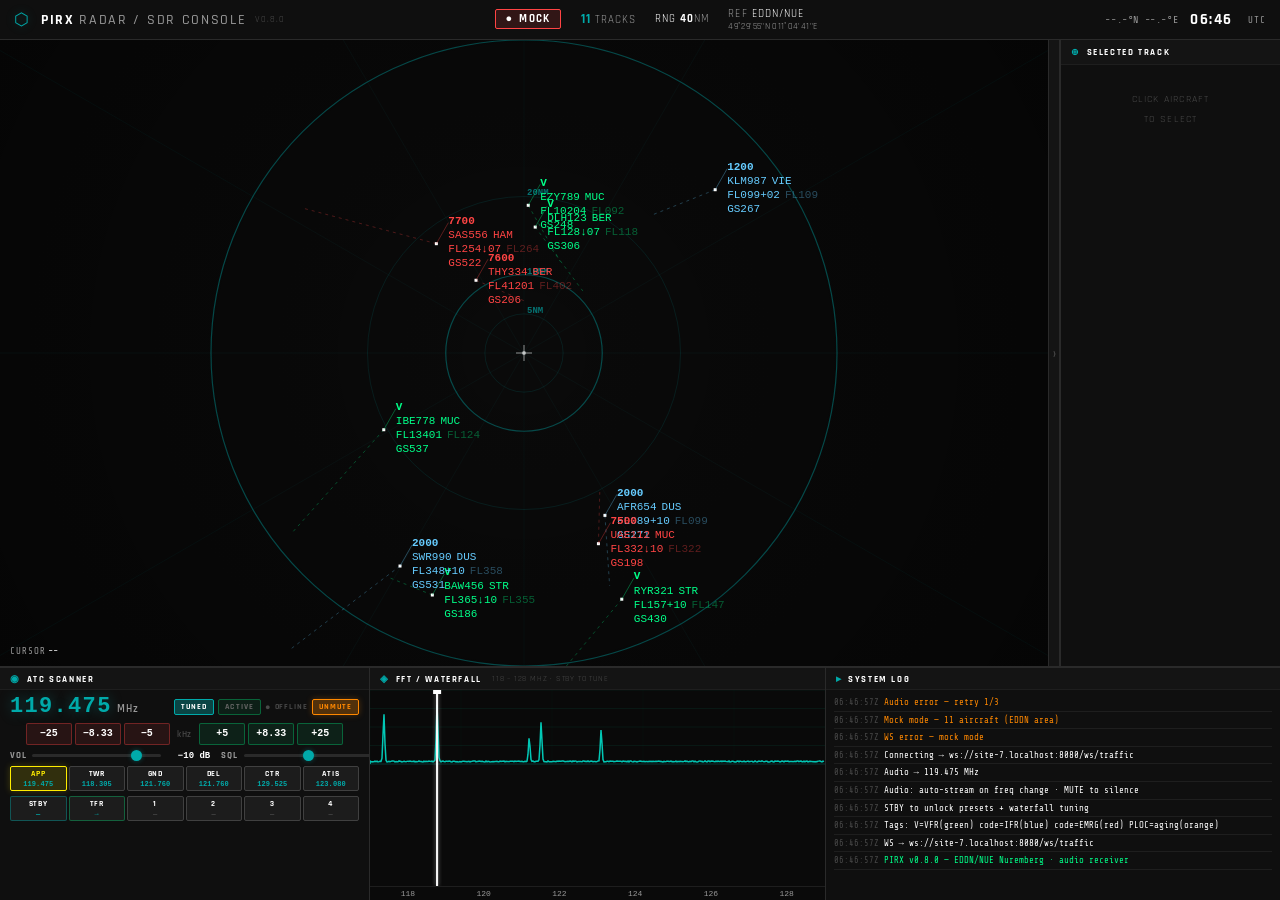
==== commit 14e2107a: "Milestone 2: ATC Scanner goes online!" ====
--- a/pirx-preview.html
+++ b/pirx-preview.html
@@ -7,7 +7,7 @@
 <link href="https://fonts.googleapis.com/css2?family=Share+Tech+Mono&family=Rajdhani:wght@400;500;600;700&display=swap" rel="stylesheet">
 <style>
 /* ═══════════════════════════════════════════════════════════════
-   PIRX Radar / SDR Console — style.css  v0.7.0
+   PIRX Radar / SDR Console — style.css  v0.8.0
    Dark theme: #0a0a0a bg · #ffffff text · iCAS2 states · ATC scanner
    ═══════════════════════════════════════════════════════════════ */
 
@@ -258,8 +258,7 @@
 .pill-tuned.on { background:rgba(0,170,170,0.35); }
 .pill-active { border-color:var(--green); background:rgba(0,255,136,0.2); }
 .pill-active.on { background:rgba(0,255,136,0.30); }
-.pill-mute   { border-color:var(--amber); background:rgba(255,136,0,0.2); }
-.pill-mute.on   { background:rgba(255,136,0,0.35); }
+/* pill-mute retired — audio status + mute button used instead */
 
 /* Row 2 — Step buttons */
 .atc-step-row {
@@ -329,21 +328,37 @@
   width:44px; text-align:right; flex-shrink:0;
 }
 
-/* MUTE toggle button — selectable, stays lit while muted */
+/* MUTE toggle button — lives in pills row */
 .mute-toggle-btn {
-  font-family:var(--font-ui); font-size:9px; font-weight:700;
-  letter-spacing:.12em; padding:3px 8px;
+  font-family:var(--font-ui); font-size:8px; font-weight:700;
+  letter-spacing:.12em; padding:2px 6px;
   border-radius:2px; border:1px solid var(--border-sel);
   background:var(--bg-input); color:var(--txt-lo);
   cursor:pointer; transition:all var(--trans);
-  flex-shrink:0; margin-left:4px;
+  flex-shrink:0; line-height:1;
 }
 .mute-toggle-btn:hover { border-color:var(--amber); color:var(--txt-hi); background:var(--amber-dim); }
 .mute-toggle-btn.muted {
   border-color:var(--amber); color:var(--amber);
   background:rgba(255,136,0,0.28);
-  box-shadow:0 0 7px rgba(255,136,0,0.30);
-}
+  box-shadow:0 0 6px rgba(255,136,0,0.28);
+}
+
+/* Audio stream status indicator */
+.audio-status {
+  display:flex; align-items:center; gap:3px;
+  font-family:var(--font-ui); font-size:8px; font-weight:700;
+  letter-spacing:.12em; color:var(--txt-dim);
+  flex-shrink:0; white-space:nowrap;
+  transition:color var(--trans);
+}
+.audio-status.live       { color:var(--green); }
+.audio-status.buffering  { color:var(--amber); }
+.audio-status.offline    { color:var(--txt-dim); }
+#audio-dot { font-size:9px; line-height:1; }
+.audio-status.live      #audio-dot { color:var(--green);  text-shadow:0 0 6px rgba(0,255,136,0.60); }
+.audio-status.buffering #audio-dot { color:var(--amber);  text-shadow:0 0 6px rgba(255,136,0,0.50); }
+.audio-status.offline   #audio-dot { color:var(--txt-dim); text-shadow:none; }
 
 /* Rows 4+5 — Memory buttons */
 .atc-mem-row {
@@ -497,7 +512,7 @@
 <header id="topbar">
   <div id="tl">
     <span id="logo-mark">⬡</span>
-    <span id="app-title">PIRX <span class="title-dim">Radar / SDR Console</span> <span class="title-ver">v0.7.2</span></span>
+    <span id="app-title">PIRX <span class="title-dim">Radar / SDR Console</span> <span class="title-ver">v0.8.0</span></span>
   </div>
   <div id="tc">
     <div id="conn-badge" class="badge badge-mock">
@@ -549,7 +564,8 @@
         <div class="atc-status-pills">
           <span class="status-pill pill-tuned"  id="pill-tuned">TUNED</span>
           <span class="status-pill pill-active" id="pill-active">ACTIVE</span>
-          <span class="status-pill pill-mute"   id="pill-mute">MUTE</span>
+          <span class="audio-status" id="audio-status" title="Audio stream status"><span id="audio-dot">●</span> <span id="audio-label">OFFLINE</span></span>
+          <button class="mute-toggle-btn" id="btn-mute" title="Toggle audio mute">MUTE</button>
         </div>
       </div>
 
@@ -572,7 +588,7 @@
         <span class="slider-lbl" style="margin-left:6px">SQL</span>
         <input type="range" class="sdr-slider" id="sql-slider" min="-80" max="0" value="-40" step="1">
         <span class="slider-val" id="sql-val">−40 dB</span>
-        <button class="mute-toggle-btn" id="btn-mute" title="Toggle audio mute">MUTE</button>
+
       </div>
 
       <!-- Row 4: 6 protected ATC preset buttons -->
@@ -656,7 +672,7 @@
 <script>
 'use strict';
 // ═══════════════════════════════════════════════════════════════════════
-// PIRX Radar / SDR Console — app.js  v0.7.2
+// PIRX Radar / SDR Console — app.js  v0.8.0
 //
 //  1. Aircraft symbols: white squares, 25% of previous diamond size
 //  2. Top tag line: squawk display with V/code rules, no WARNINGS text
@@ -664,6 +680,7 @@
 //  4. EDDN/NUE coordinates displayed in selected track panel
 //  5. Live mode signal lifetime: 60s total, PLOC shown 30–60s (orange)
 //  6. Collapsible selected track panel with auto-open/close on select
+//  7. Always-on audio receiver — auto-stream on freq change, mute toggle
 // ═══════════════════════════════════════════════════════════════════════
 
 // ════════════════════════════════════════════════════════════════════════
@@ -1052,7 +1069,7 @@
 let pendingFreq = null;  // freq ready to be stored, set when TFR pressed
 
 let activeMemKey = 'APP';  // currently highlighted preset/slot
-let isMuted = false;
+let isMuted = true;   // default: muted — user must unmute
 
 // ═══════════════════════════════════════════════════════════════════════
 // GENERAL APP STATE
@@ -1138,7 +1155,7 @@
 function updateStatusPills() {
   document.getElementById('pill-tuned').classList.add('on');
   document.getElementById('pill-active').classList.toggle('on', !isMuted);
-  document.getElementById('pill-mute').classList.toggle('on', isMuted);
+  // pill-mute retired — mute state shown via btn-mute label + audio-status
 }
 
 function updateScanPhaseUI() {
@@ -1179,6 +1196,7 @@
   freq = stbyFreq;
   pendingFreq = freq;
   freqEl.textContent = (freq / 1000).toFixed(3);
+  audioOnFreqChange();
   scanPhase = 2;
   log('TFR → ' + (freq/1000).toFixed(3) + ' MHz — select destination (preset or 1–4)', 'ok');
   updateTuneMarker();
@@ -1199,6 +1217,7 @@
   }
   scanPhase = 0;
   pendingFreq = null;
+  audioOnFreqChange();
   updateScanPhaseUI();
   updateAllMemBtns();
   updateUserBtns();
@@ -1212,6 +1231,7 @@
   activeMemKey = key;
   freqEl.textContent = (freq / 1000).toFixed(3);
   updateTuneMarker();
+  audioOnFreqChange();
   updateAllMemBtns();
   log(key + ' → ' + (freq/1000).toFixed(3) + ' MHz', 'info');
 }
@@ -1223,6 +1243,7 @@
   activeMemKey = key;
   freqEl.textContent = (freq / 1000).toFixed(3);
   updateTuneMarker();
+  audioOnFreqChange();
   updateAllMemBtns();
   updateUserBtns();
   log(key + ' → ' + (freq/1000).toFixed(3) + ' MHz', 'info');
@@ -1236,6 +1257,7 @@
     updateTuneMarker();
   }
   updateAllMemBtns();
+  audioOnFreqChange();
   flashMemBtn(key);
   log(key + ' reset → ' + (DEFAULT_MEMORY[key]/1000).toFixed(3) + ' MHz', 'info');
 }
@@ -1299,8 +1321,10 @@
 
 function toggleMute() {
   isMuted = !isMuted;
+  audioEl.muted = isMuted;
   const btn = document.getElementById('btn-mute');
   btn.classList.toggle('muted', isMuted);
+  btn.textContent = isMuted ? 'UNMUTE' : 'MUTE';
   updateStatusPills();
   log(isMuted ? 'Audio muted' : 'Audio unmuted', isMuted ? 'warn' : 'info');
 }
@@ -1364,6 +1388,130 @@
   updateScanPhaseUI();
   freqEl.textContent = (freq / 1000).toFixed(3);
   document.getElementById('pill-tuned').classList.add('on');
+  // Reflect default muted state in button
+  const muteBtn = document.getElementById('btn-mute');
+  muteBtn.classList.add('muted');
+  muteBtn.textContent = 'UNMUTE';
+  // Start audio stream for initial frequency (muted)
+  audioOnFreqChange();
+}
+
+// ═══════════════════════════════════════════════════════════════════════
+// 7. AUDIO RECEIVER ENGINE
+//
+//  Always-on: connects automatically whenever the active frequency changes.
+//  No play/stop buttons — behaves like a real ATC scanner.
+//
+//  Backend expects one of:
+//    HTTP chunked:  GET  /audio/stream?freq=119.475   → audio/mpeg stream
+//    WebSocket:     WS   /audio/ws?freq=119.475       → binary PCM / mp3 frames
+//
+//  This implementation uses an <audio> element with an HTTP stream src.
+//  The backend URL pattern is configurable via AUDIO_STREAM_URL() below.
+//
+//  Connection lifecycle:
+//    audioConnect(khz)   — tear down old stream, connect to new freq
+//    audioDisconnect()   — stop and release stream
+//    toggleMute()        — pause/resume without disconnecting
+//    setAudioStatus(s)   — update status dot ('live'|'buffering'|'offline')
+//
+//  Retry: up to AUDIO_MAX_RETRIES on error, with AUDIO_RETRY_MS backoff.
+// ═══════════════════════════════════════════════════════════════════════
+
+const AUDIO_MAX_RETRIES = 3;
+const AUDIO_RETRY_MS    = 3000;
+
+/** Build the audio stream URL for a given frequency in kHz */
+function AUDIO_STREAM_URL(khz) {
+  const mhz = (khz / 1000).toFixed(3);
+  return `${API_BASE}/audio/stream?freq=${mhz}`;
+}
+
+// Hidden <audio> element — created once, reused
+const audioEl = document.createElement('audio');
+audioEl.id = 'atc-audio';
+audioEl.preload = 'none';
+audioEl.style.display = 'none';
+document.body.appendChild(audioEl);
+
+let audioRetries  = 0;
+let audioRetryTid = null;
+let audioConnectedFreq = null;  // kHz currently streaming
+
+function setAudioStatus(state) {
+  // state: 'live' | 'buffering' | 'offline'
+  const el = document.getElementById('audio-status');
+  const lb = document.getElementById('audio-label');
+  if (!el || !lb) return;
+  el.className = 'audio-status ' + state;
+  lb.textContent = { live: 'LIVE', buffering: 'BUFFERING', offline: 'OFFLINE' }[state] || 'OFFLINE';
+}
+
+function audioConnect(khz) {
+  // Don't reconnect to same frequency unless recovering from error
+  if (audioConnectedFreq === khz && !audioEl.paused && !audioEl.error) return;
+
+  clearTimeout(audioRetryTid);
+  audioEl.pause();
+  audioEl.removeAttribute('src');
+  audioEl.load();
+  audioConnectedFreq = khz;
+
+  setAudioStatus('buffering');
+  log('Audio → ' + (khz/1000).toFixed(3) + ' MHz', 'info');
+
+  audioEl.src = AUDIO_STREAM_URL(khz);
+  audioEl.muted = isMuted;
+
+  // Remove old listeners before adding new ones
+  audioEl.oncanplay  = null;
+  audioEl.onerror    = null;
+  audioEl.onwaiting  = null;
+  audioEl.onplaying  = null;
+  audioEl.onstalled  = null;
+
+  audioEl.oncanplay = () => {
+    audioRetries = 0;
+    audioEl.play().catch(() => {});  // autoplay may require user gesture on some browsers
+  };
+  audioEl.onplaying = () => {
+    setAudioStatus('live');
+    audioRetries = 0;
+  };
+  audioEl.onwaiting = audioEl.onstalled = () => {
+    setAudioStatus('buffering');
+  };
+  audioEl.onerror = () => {
+    setAudioStatus('offline');
+    audioRetries++;
+    if (audioRetries <= AUDIO_MAX_RETRIES) {
+      log('Audio error — retry ' + audioRetries + '/' + AUDIO_MAX_RETRIES, 'warn');
+      audioRetryTid = setTimeout(() => audioConnect(audioConnectedFreq), AUDIO_RETRY_MS);
+    } else {
+      log('Audio offline — ' + (khz/1000).toFixed(3) + ' MHz', 'error');
+      audioRetries = 0;
+    }
+  };
+
+  audioEl.load();
+}
+
+function audioDisconnect() {
+  clearTimeout(audioRetryTid);
+  audioEl.pause();
+  audioEl.removeAttribute('src');
+  audioEl.load();
+  audioConnectedFreq = null;
+  setAudioStatus('offline');
+}
+
+/**
+ * Called whenever the active frequency changes.
+ * Audio stays on active freq — STBY dialling does NOT switch audio.
+ */
+function audioOnFreqChange() {
+  if (scanPhase === 1) return;  // dialling standby: audio stays on active freq
+  audioConnect(freq);
 }
 
 // ═══════════════════════════════════════════════════════════════════════
@@ -1941,10 +2089,11 @@
 // BOOT
 // ═══════════════════════════════════════════════════════════════════════
 
-log('PIRX v0.7.2 — EDDN/NUE Nuremberg', 'ok');
+log('PIRX v0.8.0 — EDDN/NUE Nuremberg · audio receiver', 'ok');
 log('WS → ' + WS_URL, 'info');
 log('Tags: V=VFR(green) code=IFR(blue) code=EMRG(red) PLOC=aging(orange)', 'info');
 log('STBY to unlock presets + waterfall tuning', 'info');
+log('Audio: auto-stream on freq change · MUTE to silence', 'info');
 
 initATCControls();
 connectWebSocket();
